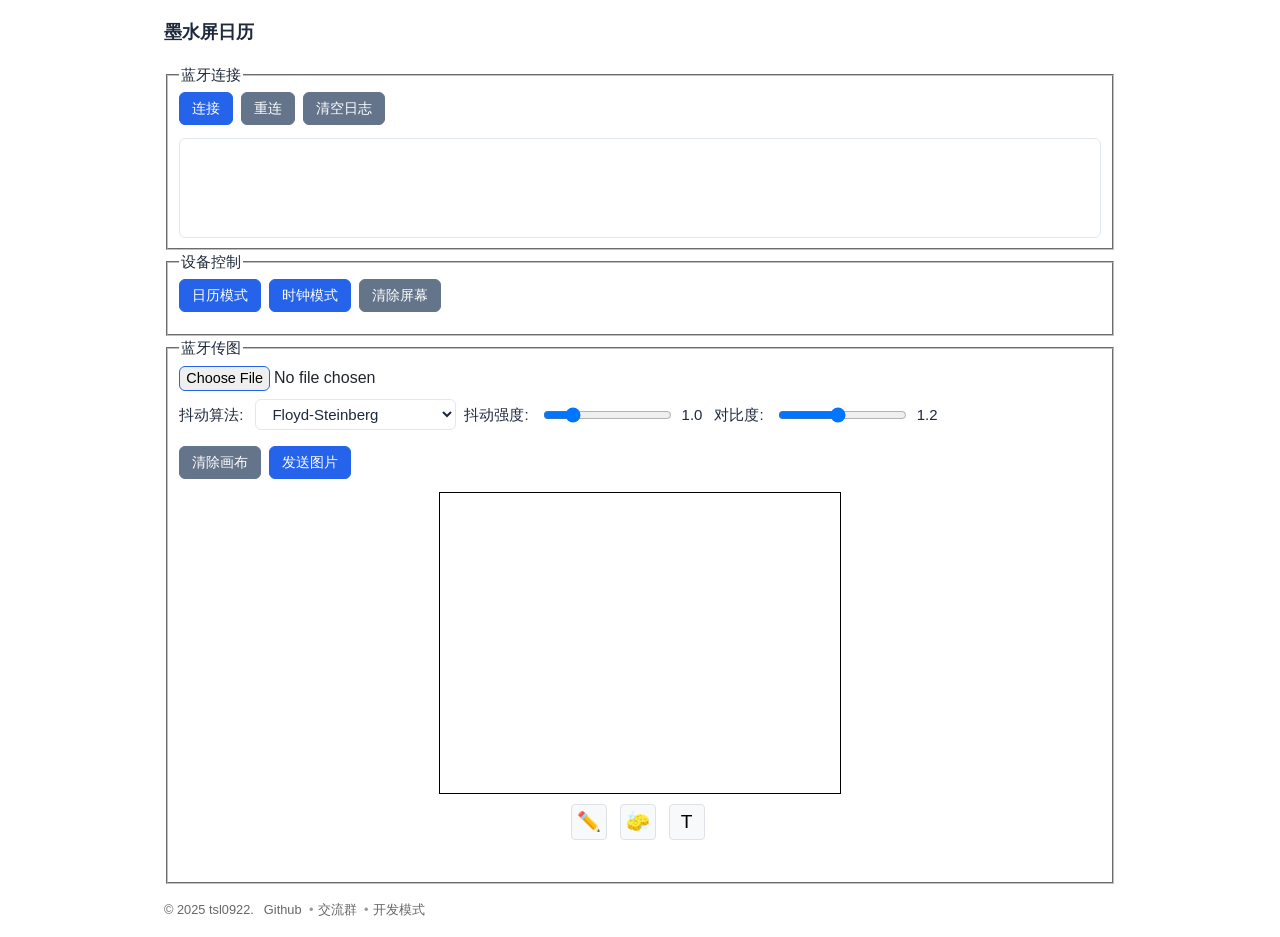
==== html/index.html @ 8fc2e8f8 "传图增加ack, 优化传输速度 Signed-off-by: Dongyuchen6 <1227562610@qq.com>" ====
<!doctype html>
<html lang="en">

<head>
	<meta charset="utf-8">
	<meta name="viewport" content="width=device-width, initial-scale=1">
	<title>墨水屏日历</title>
	<link rel="shortcut icon" type="image/png" href="favicon.png">
	<link rel="stylesheet" href="css/main.css?v=20251109">
</head>

<body>
	<div class="main">
		<h3>墨水屏日历</h3>
		<fieldset>
			<legend>蓝牙连接</legend>
			<div class="flex-container">
				<div class="flex-group">
					<button id="connectbutton" type="button" class="primary" onclick="preConnect()">连接</button>
					<button id="reconnectbutton" type="button" class="secondary" onclick="reConnect()">重连</button>
					<button type="button" class="secondary" onclick="clearLog()">清空日志</button>
				</div>
				<div class="flex-group right debug">
					<label for="epddriver">驱动</label>
					<select id="epddriver" onchange="updateDitcherOptions()">
						<option value="01" data-color="blackWhiteColor" data-size="4.2_400_300">4.2寸 (黑白, UC8176)</option>
						<option value="03" data-color="threeColor" data-size="4.2_400_300">4.2寸 (三色, UC8176)</option>
						<option value="04" data-color="blackWhiteColor" data-size="4.2_400_300">4.2寸 (黑白, SSD1619)</option>
						<option value="02" data-color="threeColor" data-size="4.2_400_300">4.2寸 (三色, SSD1619)</option>
						<option value="05" data-color="fourColor" data-size="4.2_400_300">4.2寸 (四色, JD79668)</option>
						<option value="0d" data-color="fourColor" data-size="5.83_648_480">5.83寸 (四色, JD79665)</option>
						<option value="06" data-color="blackWhiteColor" data-size="7.5_800_480">7.5寸 (黑白, UC8179)</option>
						<option value="07" data-color="threeColor" data-size="7.5_800_480">7.5寸 (三色, UC8179)</option>
						<option value="0c" data-color="fourColor" data-size="7.5_800_480">7.5寸 (四色, JD79665)</option>
						<option value="08" data-color="blackWhiteColor" data-size="7.5_640_384">7.5寸低分 (黑白, UC8159)</option>
						<option value="09" data-color="threeColor" data-size="7.5_640_384">7.5寸低分 (三色, UC8159)</option>
						<option value="0a" data-color="blackWhiteColor" data-size="7.5_880_528">7.5寸HD (黑白, SSD1677)</option>
						<option value="0b" data-color="threeColor" data-size="7.5_880_528">7.5寸HD (三色, SSD1677)</option>
					</select>
				</div>
				<div class="flex-group debug">
					<label for="epdpins">引脚</label>
					<input id="epdpins" type="text" value="">
					<button id="setDriverbutton" type="button" class="primary" onclick="setDriver()">确定</button>
				</div>
			</div>
			<div class="log-container" id="log"></div>
		</fieldset>
		<fieldset>
			<legend>设备控制</legend>
			<div class="flex-container">
				<div class="flex-group">
					<button id="calendarmodebutton" type="button" class="primary" onclick="syncTime(1)">日历模式</button>
					<button id="clockmodebutton" type="button" class="primary" onclick="syncTime(2)">时钟模式</button>
					<button id="clearscreenbutton" type="button" class="secondary" onclick="clearScreen()">清除屏幕</button>
				</div>
				<div class="flex-group right debug">
					<input type="text" id="cmdTXT" value="">
					<button id="sendcmdbutton" type="button" class="primary" onclick="sendcmd()">发送命令</button>
				</div>
			</div>
		</fieldset>
		<fieldset>
			<legend>蓝牙传图</legend>
			<div class="flex-container">
				<input type="file" id="imageFile" accept=".png,.jpg,.bmp,.webp,.jpeg" onchange="updateImage()">
			</div>
			<div class="flex-container options">
				<div class="flex-group debug">
					<label for="canvasSize">画布尺寸:</label>
					<select id="canvasSize" onchange="updateCanvasSize()">
						<option value="1.54_152_152">1.54 (152x152)</option>
						<option value="1.54_200_200">1.54 (200x200)</option>
						<option value="2.13_212_104">2.13 (212x104)</option>
						<option value="2.13_250_122">2.13 (250x122)</option>
						<option value="2.66_296_152">2.66 (296x152)</option>
						<option value="2.9_296_128">2.9 (296x128)</option>
						<option value="2.9_384_168">2.9 (384x168)</option>
						<option value="3.5_384_184">3.5 (384x184)</option>
						<option value="3.7_416_240">3.7 (416x240)</option>
						<option value="3.97_800_480">3.97 (800x480)</option>
						<option value="4.2_400_300" selected>4.2 (400x300)</option>
						<option value="5.79_792_272">5.79 (792x272)</option>
						<option value="5.83_600_448">5.83 (600x448)</option>
						<option value="5.83_648_480">5.83 (648x480)</option>
						<option value="7.5_640_384">7.5 (640x384)</option>
						<option value="7.5_800_480">7.5 (800x480)</option>
						<option value="7.5_880_528">7.5 (880x528)</option>
						<option value="10.2_960_640">10.2 (960x640)</option>
						<option value="10.85_1360_480">10.85 (1360x480)</option>
						<option value="11.6_960_640">11.6 (960x640)</option>
						<option value="4E_600_400">4E (600x400)</option>
						<option value="7.3E6">7.3E6 (480x800)</option>
					</select>
				</div>
				<div class="flex-group debug">
					<label for="ditherMode">颜色模式:</label>
					<select id="ditherMode" onchange="applyDither()">
						<option value="blackWhiteColor">双色(黑白)</option>
						<option value="threeColor">三色(黑白红)</option>
						<option value="fourColor">四色(黑白红黄)</option>
						<option value="sixColor">六色(黑白红黄蓝绿)</option>
					</select>
				</div>
				<div class="flex-group">
					<label for="ditherAlg">抖动算法:</label>
					<select id="ditherAlg" onchange="applyDither()">
						<option value="floydSteinberg">Floyd-Steinberg</option>
						<option value="atkinson">Atkinson</option>
						<option value="bayer">Bayer</option>
						<option value="stucki">Stucki</option>
						<option value="jarvis">Jarvis-Judice-Ninke</option>
						<option value="none">无抖动</option>
					</select>
				</div>
				<div class="flex-group">
					<label for="ditherStrength">抖动强度:</label>
					<input type="range" min="0" max="5" step="0.1" value="1.0" id="ditherStrength">
					<label id="ditherStrengthValue">1.0</label>
				</div>
				<div class="flex-group">
					<label for="ditherContrast">对比度:</label>
					<input type="range" min="0.5" max="2" step="0.1" value="1.2" id="ditherContrast">
					<label id="ditherContrastValue">1.2</label>
				</div>
			</div>
			<div class="flex-container options">
				<div class="flex-group debug">
					<label for="mtusize">MTU:</label>
					<input type="number" id="mtusize" value="20" min="0" max="255">
					<label for="interleavedcount">确认间隔:</label>
					<input type="number" id="interleavedcount" value="50" min="0" max="500">
				</div>
			</div>
			<div class="status-bar"><b>状态：</b><span id="status"></span></div>
			<div class="flex-container">
				<div class="flex-group">
					<button type="button" class="secondary debug" onclick="rotateCanvas()">旋转画布</button>
					<button type="button" class="secondary" onclick="clearCanvas()">清除画布</button>
					<button type="button" class="secondary debug" onclick="downloadDataArray()">下载数组</button>
					<button id="sendimgbutton" type="button" class="primary" onclick="sendimg()">发送图片</button>
				</div>
			</div>
			<div class="canvas-container">
				<div class="canvas-title"></div>
				<canvas id="canvas" width="400" height="300"></canvas>
				<div class="flex-container canvas-tools">
					<div class="flex-group tool-buttons">
						<button id="brush-mode" title="画笔" class="tool-button">✏️</button>
						<button id="eraser-mode" title="橡皮擦" class="tool-button">🧽</button>
						<button id="text-mode" title="添加文字" class="tool-button">T</button>
						<button id="undo-btn" title="撤销 (Ctrl+Z)" class="tool-button hide">↶</button>
						<button id="redo-btn" title="重做 (Ctrl+Y)" class="tool-button hide">↷</button>
					</div>
				</div>
				<div class="flex-container canvas-tools">
					<div class="flex-group brush-tools">
						<label for="brush-color">颜色:</label>
						<select id="brush-color">
							<option value="#000000">黑色</option>
							<option value="#FF0000">红色</option>
							<option value="#FFFF00">黄色</option>
							<option value="#00FF00">绿色</option>
							<option value="#0000FF">蓝色</option>
							<option value="#FFFFFF">白色</option>
						</select>
						<label for="brush-size">粗细:</label>
						<input type="number" id="brush-size" value="2" min="1" max="100">
					</div>
				</div>
				<div class="flex-container canvas-tools">
					<div class="flex-group text-tools">
						<label for="font-family">字体:</label>
						<select id="font-family">
							<option value="Arial">Arial</option>
							<option value="sans-serif">Sans-serif</option>
							<option value="monospace">Monospace</option>
							<option value="SimSun">宋体</option>
							<option value="SimHei">黑体</option>
							<option value="Microsoft Yahei">微软雅黑</option>
							<option value="Microsoft JhengHei">微软正黑体</option>
							<option value="KaiTi">楷体</option>
							<option value="NSimSun">新宋体</option>
							<option value="FangSong">仿宋</option>
							<option value="YouYuan">幼圆</option>
							<option value="LiSu">隶书</option>
							<option value="STHeiti">华文黑体</option>
							<option value="STXihei">华文细黑</option>
							<option value="STKaiti">华文楷体</option>
							<option value="STSong">华文宋体</option>
							<option value="STFangsong">华文仿宋</option>
							<option value="STZhongsong">华文中宋</option>
							<option value="STHupo">华文琥珀</option>
							<option value="STXinwei">华文新魏</option>
							<option value="STLiti">华文隶书</option>
							<option value="STXingkai">华文行楷</option>
							<option value="FZShuTi">方正舒体</option>
							<option value="FZYaoti">方正姚体</option>
							<option value="PingFang SC">苹方</option>
							<option value="Source Han Sans CN">思源黑体</option>
							<option value="Source Han Serif SC">思源宋体</option>
							<option value="WenQuanYi Micro Hei">文泉驿微米黑</option>
							</optgroup>
						</select>
						<label for="font-size">大小:</label>
						<input type="number" id="font-size" value="16" min="1" max="100">
					</div>
					<div class="flex-group text-tools">
						<input type="text" id="text-input" placeholder="输入文字" style="width:150px">
						<button id="text-bold" title="粗体">B</button>
						<button id="text-italic" title="斜体">I</button>
						<button id="add-text-btn" class="primary">添加文字</button>
					</div>
					<div class="flex-group crop-tools">
						<button id="crop-zoom-in" title="放大" class="secondary">+</button>
						<button id="crop-zoom-out" title="缩小" class="secondary">-</button>
						<button id="crop-move-left" title="左移">⇦</button>
						<button id="crop-move-up" title="上移">⇧</button>
						<button id="crop-move-down" title="下移">⇩</button>
						<button id="crop-move-right" title="右移">⇨</button>
						<button class="primary" onclick="applyDither()">完成</button>
					</div>
				</div>
			</div>
		</fieldset>
		<div class="footer">
			<span class="copy">&copy; 2025 tsl0922.</span>
			<span class="links">
				<a href="https://github.com/tsl0922/EPD-nRF5">Github</a>
				<a href="https://qm.qq.com/q/SckzhfDxuu" onclick="return confirm('本群是此开源固件作者的技术交流群\n如果你购买了成品，请找卖家提供售后！')">交流群</a>
				<a href="?debug=true" id="debug-toggle">开发模式</a>
			</span>
		</div>
	</div>
	<script type="text/javascript" src="js/dithering.js?v=20251109"></script>
	<script type="text/javascript" src="js/paint.js?v=20251109"></script>
	<script type="text/javascript" src="js/crop.js?v=20251109"></script>
	<script type="text/javascript" src="js/ble_transfer.js?v=20260201"></script>
	<script type="text/javascript" src="js/main.js?v=20260201"></script>
</body>

</html>
---- html/css/main.css ----
:root {
    --primary-color: #2563eb;
    --primary-hover: #1d4ed8;
    --secondary-color: #64748b;
    --secondary-hover: #475569;
    --text-color: #1e293b;
    --bg-color: #ffffff;
    --border-color: #e2e8f0;
    --section-bg: #f8fafc;
    --shadow: 0 1px 3px 0 rgba(0, 0, 0, 0.1), 0 1px 2px 0 rgba(0, 0, 0, 0.06);

    --dark-bg: #0f172a;
    --dark-text: #f1f5f9;
    --dark-section-bg: #1e293b;
    --dark-border: #334155;
    --dark-code-bg: #334155;
    --dark-log-bg: #1e293b;
    --dark-input-bg: #334155;
    --dark-input-text: #f1f5f9;
}

* {
    box-sizing: border-box;
}

body {
    margin: 0;
    padding: 0;
    font-family: -apple-system, BlinkMacSystemFont, "Segoe UI", Roboto, "Helvetica Neue", Arial, sans-serif;
    background-color: var(--bg-color);
    color: var(--text-color);
    line-height: 1.6;
}

button {
    padding: 0.375rem 0.75rem;
    border: 1px solid var(--primary-color);
    border-radius: 0.375rem;
    margin-bottom: 5px;
    white-space: nowrap;
    cursor: pointer;
    font-size: 0.9rem;
}

button:disabled {
    opacity: 0.65;
}

button.primary {
    color: #fff;
    background-color: var(--primary-color);
}

button.primary:hover {
    color: #fff;
    border-color: var(--primary-hover);
    background-color: var(--primary-hover);
}

button.secondary {
    color: #fff;
    background-color: var(--secondary-color);
    border-color: var(--secondary-color);
}

button.secondary:hover {
    color: #fff;
    border-color: var(--secondary-hover);
    background-color: var(--secondary-hover);
}

h1 {
    font-size: 2rem;
    font-weight: 600;
    text-align: center;
    margin: 2rem 0;
    color: var(--text-color);
}

h2 {
    font-size: 1.25rem;
    font-weight: 600;
    margin: 0 0 1rem 0;
    color: var(--text-color);
}

.section {
    background-color: var(--section-bg);
    padding: 1.5rem;
    margin-bottom: 1.5rem;
    border-radius: 8px;
    box-shadow: var(--shadow);
    border: 1px solid var(--border-color);
}

code {
    padding: .2em .4em;
    margin: 0;
    font-size: 85%;
    background: #ccc;
    border-radius: 3px;
}

input[type=text],
input[type=number],
select {
    font-size: 0.9375rem;
    font-weight: 400;
    line-height: 1.5;
    color: var(--text-color);
    border: 1px solid var(--border-color);
    border-radius: 6px;
    padding: 0.5rem 0.75rem;
    max-width: 100%;
    background-color: var(--bg-color);
    transition: border-color 0.2s, box-shadow 0.2s;
}

input[type=file] {
    font-size: 1rem;
    font-weight: 400;
    line-height: 1.5;
    color: #212529;
    max-width: 100%;
}

input::file-selector-button {
    font-size: 0.9rem;
    font-weight: 400;
    line-height: 1.5;
    border: 1px solid var(--primary-color);
    border-radius: 0.375rem;
    cursor: pointer;
}

select {
    padding: .3rem 2.25rem .3rem .75rem;
}

input:focus,
select:focus {
    border-color: var(--primary-color);
    box-shadow: 0 0 0 3px rgba(37, 99, 235, 0.1);
    outline: 0;
}

input[type=text]:disabled,
input[type=number]:disabled,
select:disabled {
    opacity: 0.65;
    cursor: not-allowed;
    background-color: #e9ecef;
    color: #6c757d;
}

label {
    margin-right: 4px;
    white-space: nowrap;
}

.main {
    width: 100%;
    max-width: 1000px;
    margin: 0 auto;
    padding: 0 1.5rem;
    background: var(--bg-color);
    font-size: 0.9375rem;
    font-weight: 400;
    line-height: 1.6;
}

.footer {
    display: flex;
    gap: 10px;
    font-size: 0.8rem;
    color: #666;
    flex-wrap: wrap;
    margin: 1rem 0;
}

.footer .links {
    display: flex;
    align-items: center;
}

.footer .links a {
    color: #666;
    text-decoration: none;
    position: relative;
    padding: 0 8px;
}

.footer .links a:first-child {
    padding-left: 0;
}

.footer .links a:not(:last-child)::after {
    content: "•";
    position: absolute;
    right: -4px;
    color: #999;
}

.footer a:hover {
    color: #0d6efd;
    text-decoration: underline;
}

.flex-container {
    display: flex;
    flex-wrap: wrap;
    gap: 8px;
    margin-bottom: 8px;
}

.flex-group {
    display: flex;
    flex-wrap: wrap;
    gap: 8px;
    align-items: center;
}

.flex-group.right {
    margin-left: auto;
}

.debug {
    display: none !important;
}

.log-container {
    width: 100%;
    min-height: 100px;
    max-height: 300px;
    margin: 0;
    padding: 0.75rem;
    background: var(--bg-color);
    border: 1px solid var(--border-color);
    border-radius: 6px;
    overflow-y: auto;
    overflow-x: hidden;
    font-family: ui-monospace, SFMono-Regular, SF Mono, Menlo, Consolas, Liberation Mono, monospace;
    font-size: 0.875rem;
    word-break: break-word;
}

.log-container .log-line {
    padding: 2px 0;
}

.log-container .time,
.log-container .action {
    display: inline-block;
    white-space: nowrap;
}

.log-container .time {
    color: #333;
    margin-right: 0.5em;
}

.log-container .action {
    color: #666;
    margin-right: 0.5em;
}

.canvas-container canvas {
    border: black solid 1px;
    max-width: 100%;
    height: auto;
    display: block;
    margin: 0 auto;
}

.canvas-container.crop-mode canvas {
    border: 2px dashed var(--primary-color);
    cursor: grab;
}

.status-bar {
    display: none;
    font-size: 85%;
    color: #666;
    margin-bottom: 10px;
    padding-bottom: 10px;
    border-bottom: 1px dotted #AAA;
}

canvas.text-placement-mode {
    border: 2px dashed var(--primary-color) !important;
    cursor: text !important;
}

.canvas-title {
    display: none;
    text-align: center;
    margin-bottom: 5px;
    color: var(--primary-color);
}

.canvas-tools {
    margin-top: 10px;
    justify-content: center;
}

.brush-tools,
.text-tools,
.todo-tools,
.schedule-tools,
.crop-tools {
    display: none;
}

.canvas-container.brush-mode .brush-tools,
.canvas-container.text-mode .brush-tools,
.canvas-container.eraser-mode .brush-tools,
.canvas-container.text-mode .text-tools,
.canvas-container.todo-mode .todo-tools,
.canvas-container.schedule-mode .schedule-tools,
.canvas-container.crop-mode .crop-tools {
    display: flex;
}

.canvas-container.crop-mode .tool-buttons,
.canvas-container.crop-mode .brush-tools,
.canvas-container.crop-mode .text-tools,
.canvas-container.crop-mode .todo-tools,
.canvas-container.crop-mode .schedule-tools {
    display: none;
}

.tool-button {
    width: 36px;
    height: 36px;
    font-size: 1.2rem;
    display: inline-flex;
    align-items: center;
    justify-content: center;
    margin-right: 5px;
    background-color: #f8f9fa;
    border: 1px solid #dee2e6;
    border-radius: 4px;
    padding: 0;
    cursor: pointer;
    transition: all 0.2s ease;
}

.tool-button:hover {
    background-color: #e9ecef;
    border-color: #ced4da;
}

.tool-button.active {
    background-color: var(--primary-color);
    color: white;
    border-color: var(--primary-color);
}

.tool-button.hide {
    display: none;
}

@media (max-width: 768px) {
    .flex-container {
        flex-direction: column;
    }

    .flex-container.options .flex-group label {
        min-width: 80px;
    }

    .flex-group.right {
        margin-left: 0;
    }

    .canvas-tools.flex-container {
        flex-direction: row;
        flex-wrap: wrap;
        justify-content: center;
    }

    .canvas-tools .flex-group {
        justify-content: center;
        width: 100%;
    }

    .log-container {
        height: 150px;
        margin-top: 10px;
    }

    fieldset {
        padding: 8px;
    }

    button {
        width: auto;
    }

    input[type=text],
    input[type=number],
    select {
        max-width: 100%;
        margin-bottom: 5px;
    }
}

body.dark-mode .debug {
    display: flex !important;
}

body.dark-mode,
body.dark-mode .main {
    background-color: var(--dark-bg);
    color: var(--dark-text);
}

body.dark-mode .section {
    background-color: var(--dark-section-bg);
    border-color: var(--dark-border);
}

body.dark-mode h1,
body.dark-mode h2 {
    color: var(--dark-text);
}

body.dark-mode code {
    background: var(--dark-code-bg);
    color: #ff9800;
}

body.dark-mode input[type=text],
body.dark-mode input[type=number],
body.dark-mode select {
    background-color: var(--dark-input-bg);
    color: var(--dark-input-text);
    border-color: var(--dark-border);
}

body.dark-mode input[type=text]:disabled,
body.dark-mode input[type=number]:disabled,
body.dark-mode select:disabled {
    background-color: #1a1a1a;
    color: #666;
    border-color: #2a2a2a;
}

body.dark-mode input[type=file] {
    color: var(--dark-input-text);
    background-color: transparent;
    border-color: var(--dark-border);
}

body.dark-mode input[type=file]::file-selector-button {
    background-color: var(--dark-fieldset-bg);
    color: var(--dark-input-text);
    border-color: var(--dark-border);
}

body.dark-mode input[type=file]::file-selector-button:hover {
    background-color: #333;
    border-color: #444;
}

body.dark-mode .log-container {
    background: var(--dark-log-bg);
    border: 1px solid var(--dark-border);
}

body.dark-mode .log-container .time {
    color: #8bc34a;
}

body.dark-mode .log-container .action {
    color: #03a9f4;
}


body.dark-mode .footer .links a:not(:last-child)::after {
    color: #666;
}

body.dark-mode .footer {
    color: #999;
}

body.dark-mode .footer a {
    color: #999;
}

body.dark-mode .footer a:hover {
    color: #64b5f6;
}

body.dark-mode .tool-button {
    background-color: var(--dark-input-bg);
    border-color: var(--dark-border);
    color: var(--dark-text);
}

body.dark-mode .tool-button:hover {
    background-color: #3a3a3a;
    border-color: #444;
}

body.dark-mode .tool-button.active {
    background-color: var(--primary-color);
    color: white;
    border-color: var(--primary-hover);
}
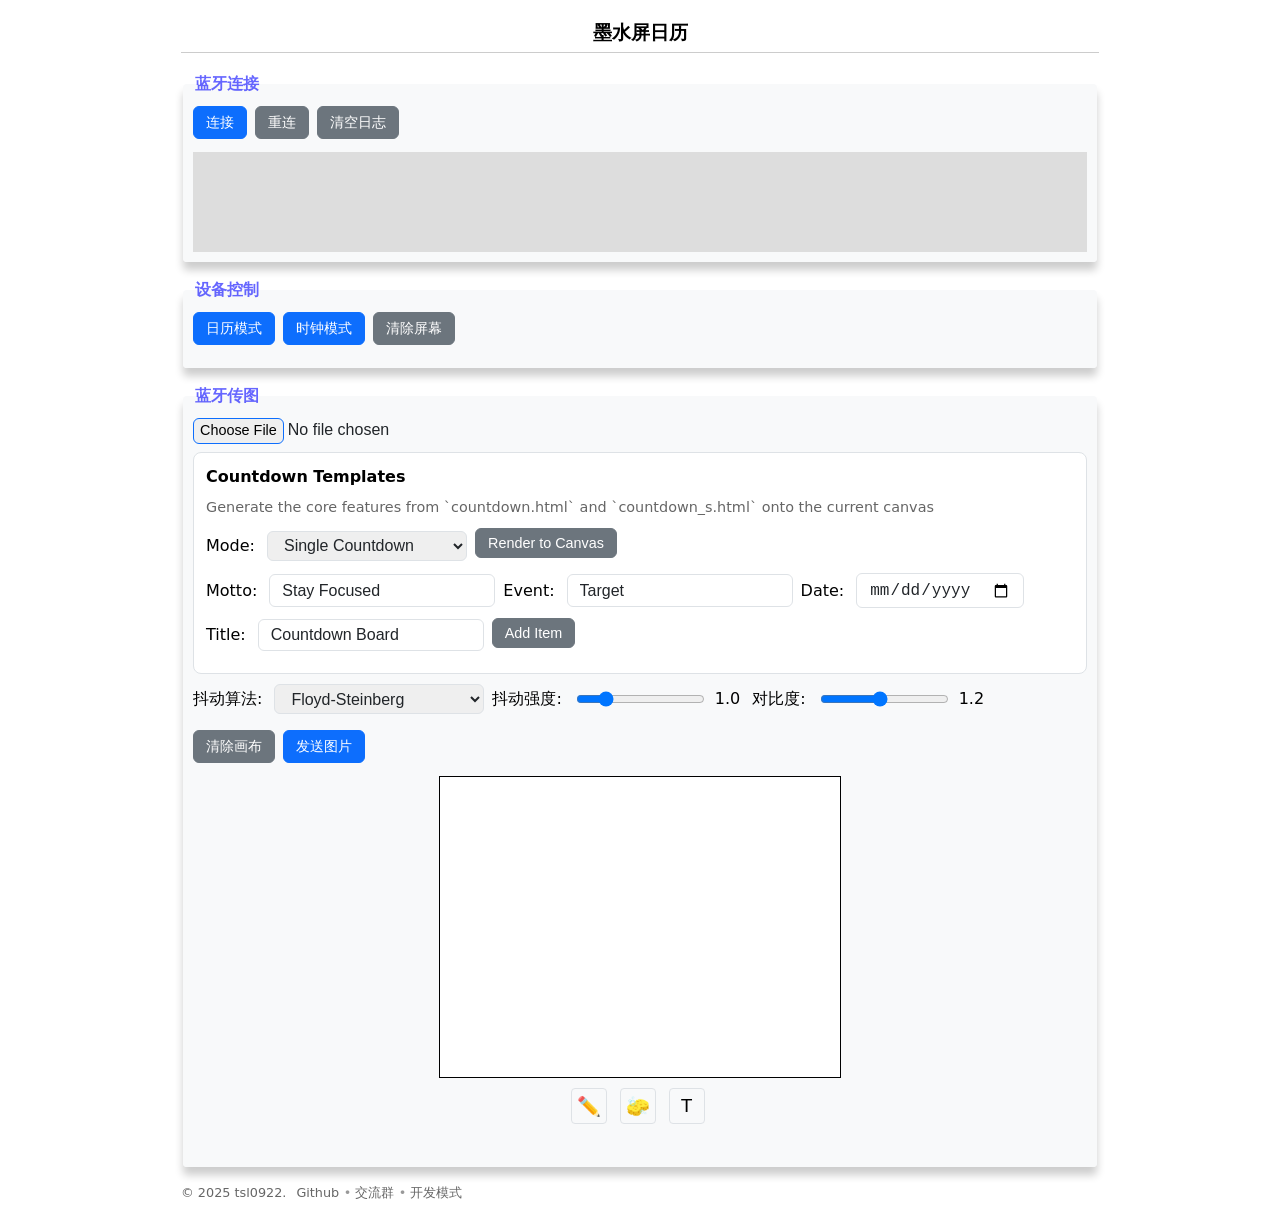
==== commit bacb3aea: "测试1" ====
--- a/html/index.html
+++ b/html/index.html
@@ -65,20 +65,68 @@
 			<div class="flex-container">
 				<input type="file" id="imageFile" accept=".png,.jpg,.bmp,.webp,.jpeg" onchange="updateImage()">
 			</div>
+			<div class="template-panel">
+				<div class="template-header">
+					<strong>Countdown Templates</strong>
+					<span>Generate the core features from `countdown.html` and `countdown_s.html` onto the current canvas</span>
+				</div>
+				<div class="flex-container">
+					<div class="flex-group">
+						<label for="countdown-template-mode">Mode:</label>
+						<select id="countdown-template-mode">
+							<option value="single">Single Countdown</option>
+							<option value="grid">Grid Countdown</option>
+						</select>
+						<button type="button" class="secondary" id="apply-countdown-template">Render to Canvas</button>
+					</div>
+				</div>
+				<div class="template-mode-panel" id="countdown-single-panel">
+					<div class="flex-container">
+						<div class="flex-group">
+							<label for="countdown-single-motto">Motto:</label>
+							<input type="text" id="countdown-single-motto" value="Stay Focused">
+						</div>
+						<div class="flex-group">
+							<label for="countdown-single-label">Event:</label>
+							<input type="text" id="countdown-single-label" value="Target">
+						</div>
+						<div class="flex-group">
+							<label for="countdown-single-date">Date:</label>
+							<input type="date" id="countdown-single-date">
+						</div>
+					</div>
+				</div>
+				<div class="template-mode-panel" id="countdown-grid-panel">
+					<div class="flex-container">
+						<div class="flex-group">
+							<label for="countdown-grid-title">Title:</label>
+							<input type="text" id="countdown-grid-title" value="Countdown Board">
+						</div>
+						<div class="flex-group">
+							<button type="button" class="secondary" id="countdown-grid-add">Add Item</button>
+						</div>
+					</div>
+					<div class="template-list" id="countdown-grid-items"></div>
+				</div>
+			</div>
 			<div class="flex-container options">
 				<div class="flex-group debug">
 					<label for="canvasSize">画布尺寸:</label>
 					<select id="canvasSize" onchange="updateCanvasSize()">
 						<option value="1.54_152_152">1.54 (152x152)</option>
 						<option value="1.54_200_200">1.54 (200x200)</option>
-						<option value="2.13_212_104">2.13 (212x104)</option>
-						<option value="2.13_250_122">2.13 (250x122)</option>
-						<option value="2.66_296_152">2.66 (296x152)</option>
-						<option value="2.9_296_128">2.9 (296x128)</option>
-						<option value="2.9_384_168">2.9 (384x168)</option>
-						<option value="3.5_384_184">3.5 (384x184)</option>
-						<option value="3.7_416_240">3.7 (416x240)</option>
+						<option value="2.13_104_212">2.13 (104x212)</option>
+						<option value="2.13_122_250">2.13 (122x250)</option>
+						<option value="2.66_152_296">2.66 (152x296)</option>
+						<option value="2.66_184_360">2.66 (184x360)</option>
+						<option value="2.9_128_296">2.9 (128x296)</option>
+						<option value="2.9_168_384">2.9 (168x384)</option>
+						<option value="3.5_184_384">3.5 (184x384)</option>
+						<option value="3.5_360_600">3.5 (360x600)</option>
+						<option value="3.7_240_416">3.7 (240x416)</option>
+						<option value="3.7_280_480">3.7 (280x480)</option>
 						<option value="3.97_800_480">3.97 (800x480)</option>
+						<option value="3.98_768_552">3.98 (768x552)</option>
 						<option value="4.2_400_300" selected>4.2 (400x300)</option>
 						<option value="5.79_792_272">5.79 (792x272)</option>
 						<option value="5.83_600_448">5.83 (600x448)</option>
@@ -89,8 +137,8 @@
 						<option value="10.2_960_640">10.2 (960x640)</option>
 						<option value="10.85_1360_480">10.85 (1360x480)</option>
 						<option value="11.6_960_640">11.6 (960x640)</option>
-						<option value="4E_600_400">4E (600x400)</option>
-						<option value="7.3E6">7.3E6 (480x800)</option>
+						<option value="4.0E6_600_400">4.0E6 (600x400)</option>
+						<option value="7.3E6_800_480">7.3E6 (800x480)</option>
 					</select>
 				</div>
 				<div class="flex-group debug">
@@ -235,8 +283,16 @@
 	<script type="text/javascript" src="js/dithering.js?v=20251109"></script>
 	<script type="text/javascript" src="js/paint.js?v=20251109"></script>
 	<script type="text/javascript" src="js/crop.js?v=20251109"></script>
-	<script type="text/javascript" src="js/ble_transfer.js?v=20260201"></script>
-	<script type="text/javascript" src="js/main.js?v=20260201"></script>
+	<script type="text/javascript" src="js/main.js?v=20251109"></script>
+	<script>
+		var _hmt = _hmt || [];
+		(function () {
+			var hm = document.createElement("script");
+			hm.src = "https://hm.baidu.com/hm.js?c5949ebea1f35f725f7b05fcce462b61";
+			var s = document.getElementsByTagName("script")[0];
+			s.parentNode.insertBefore(hm, s);
+		})();
+	</script>
 </body>
 
-</html>+</html>
--- a/html/css/main.css
+++ b/html/css/main.css
@@ -1,35 +1,23 @@
 :root {
-    --primary-color: #2563eb;
-    --primary-hover: #1d4ed8;
-    --secondary-color: #64748b;
-    --secondary-hover: #475569;
-    --text-color: #1e293b;
-    --bg-color: #ffffff;
-    --border-color: #e2e8f0;
-    --section-bg: #f8fafc;
-    --shadow: 0 1px 3px 0 rgba(0, 0, 0, 0.1), 0 1px 2px 0 rgba(0, 0, 0, 0.06);
-
-    --dark-bg: #0f172a;
-    --dark-text: #f1f5f9;
-    --dark-section-bg: #1e293b;
-    --dark-border: #334155;
-    --dark-code-bg: #334155;
-    --dark-log-bg: #1e293b;
-    --dark-input-bg: #334155;
-    --dark-input-text: #f1f5f9;
-}
-
-* {
-    box-sizing: border-box;
+    --primary-color: #0d6efd;
+    --primary-hover: #0b5ed7;
+    --secondary-color: #6c757d;
+    --secondary-hover: #5c636a;
+
+    --dark-bg: #121212;
+    --dark-text: #e0e0e0;
+    --dark-fieldset-bg: #1e1e1e;
+    --dark-border: #333;
+    --dark-code-bg: #2d2d2d;
+    --dark-log-bg: #2a2a2a;
+    --dark-input-bg: #2d2d2d;
+    --dark-input-text: #e0e0e0;
 }
 
 body {
     margin: 0;
     padding: 0;
-    font-family: -apple-system, BlinkMacSystemFont, "Segoe UI", Roboto, "Helvetica Neue", Arial, sans-serif;
-    background-color: var(--bg-color);
-    color: var(--text-color);
-    line-height: 1.6;
+    font-family: system-ui, -apple-system, sans-serif;
 }
 
 button {
@@ -69,28 +57,24 @@
     background-color: var(--secondary-hover);
 }
 
-h1 {
-    font-size: 2rem;
-    font-weight: 600;
+h3 {
+    padding-bottom: .3em;
+    border-bottom: 1px solid #ccc;
     text-align: center;
-    margin: 2rem 0;
-    color: var(--text-color);
-}
-
-h2 {
-    font-size: 1.25rem;
-    font-weight: 600;
-    margin: 0 0 1rem 0;
-    color: var(--text-color);
-}
-
-.section {
-    background-color: var(--section-bg);
-    padding: 1.5rem;
-    margin-bottom: 1.5rem;
-    border-radius: 8px;
-    box-shadow: var(--shadow);
-    border: 1px solid var(--border-color);
+}
+
+fieldset {
+    border: none;
+    box-shadow: 0 .5rem 0.5rem rgba(0, 0, 0, 0.2);
+    background-color: #f8f9fa;
+    padding: 10px;
+    margin-bottom: 16px;
+    border-radius: 4px;
+}
+
+fieldset legend {
+    font-weight: bold;
+    color: rgba(0, 0, 255, 0.6);
 }
 
 code {
@@ -102,18 +86,18 @@
 }
 
 input[type=text],
+input[type=date],
 input[type=number],
 select {
-    font-size: 0.9375rem;
+    font-size: 1rem;
     font-weight: 400;
     line-height: 1.5;
-    color: var(--text-color);
-    border: 1px solid var(--border-color);
-    border-radius: 6px;
-    padding: 0.5rem 0.75rem;
+    color: #212529;
+    border: 1px solid #dee2e6;
+    border-radius: 0.375rem;
+    padding: .2rem .75rem;
     max-width: 100%;
-    background-color: var(--bg-color);
-    transition: border-color 0.2s, box-shadow 0.2s;
+    box-sizing: border-box;
 }
 
 input[type=file] {
@@ -139,12 +123,13 @@
 
 input:focus,
 select:focus {
-    border-color: var(--primary-color);
-    box-shadow: 0 0 0 3px rgba(37, 99, 235, 0.1);
+    border: 1px solid #86b7fe;
+    box-shadow: 0 0 4px rgba(0, 120, 215, 0.8);
     outline: 0;
 }
 
 input[type=text]:disabled,
+input[type=date]:disabled,
 input[type=number]:disabled,
 select:disabled {
     opacity: 0.65;
@@ -160,13 +145,14 @@
 
 .main {
     width: 100%;
-    max-width: 1000px;
+    max-width: 950px;
     margin: 0 auto;
-    padding: 0 1.5rem;
-    background: var(--bg-color);
-    font-size: 0.9375rem;
+    padding: 0 1rem;
+    background: #fff;
+    font-size: 1rem;
     font-weight: 400;
-    line-height: 1.6;
+    line-height: 1.5;
+    box-sizing: border-box;
 }
 
 .footer {
@@ -233,14 +219,12 @@
     min-height: 100px;
     max-height: 300px;
     margin: 0;
-    padding: 0.75rem;
-    background: var(--bg-color);
-    border: 1px solid var(--border-color);
-    border-radius: 6px;
+    padding: 5px;
+    background: #ddd;
     overflow-y: auto;
     overflow-x: hidden;
     font-family: ui-monospace, SFMono-Regular, SF Mono, Menlo, Consolas, Liberation Mono, monospace;
-    font-size: 0.875rem;
+    box-sizing: border-box;
     word-break: break-word;
 }
 
@@ -262,6 +246,63 @@
 .log-container .action {
     color: #666;
     margin-right: 0.5em;
+}
+
+.template-panel {
+    border: 1px solid #dee2e6;
+    border-radius: 0.5rem;
+    background: #fff;
+    padding: 12px;
+    margin-bottom: 10px;
+}
+
+.template-header {
+    display: flex;
+    flex-wrap: wrap;
+    gap: 8px;
+    align-items: baseline;
+    margin-bottom: 10px;
+}
+
+.template-header span {
+    color: #666;
+    font-size: 0.9rem;
+}
+
+.template-mode-panel {
+    margin-top: 10px;
+}
+
+.template-list {
+    display: flex;
+    flex-direction: column;
+    gap: 8px;
+}
+
+.template-item {
+    display: flex;
+    flex-wrap: wrap;
+    gap: 8px;
+    align-items: center;
+    padding: 8px;
+    border: 1px solid #dee2e6;
+    border-radius: 0.375rem;
+    background: #f8f9fa;
+}
+
+.template-item input[type="text"] {
+    min-width: 120px;
+    flex: 1 1 160px;
+}
+
+.template-item input[type="date"] {
+    min-width: 150px;
+}
+
+.template-item label {
+    display: inline-flex;
+    align-items: center;
+    gap: 4px;
 }
 
 .canvas-container canvas {
@@ -305,8 +346,6 @@
 
 .brush-tools,
 .text-tools,
-.todo-tools,
-.schedule-tools,
 .crop-tools {
     display: none;
 }
@@ -315,17 +354,13 @@
 .canvas-container.text-mode .brush-tools,
 .canvas-container.eraser-mode .brush-tools,
 .canvas-container.text-mode .text-tools,
-.canvas-container.todo-mode .todo-tools,
-.canvas-container.schedule-mode .schedule-tools,
 .canvas-container.crop-mode .crop-tools {
     display: flex;
 }
 
 .canvas-container.crop-mode .tool-buttons,
 .canvas-container.crop-mode .brush-tools,
-.canvas-container.crop-mode .text-tools,
-.canvas-container.crop-mode .todo-tools,
-.canvas-container.crop-mode .schedule-tools {
+.canvas-container.crop-mode .text-tools {
     display: none;
 }
 
@@ -415,13 +450,13 @@
     color: var(--dark-text);
 }
 
-body.dark-mode .section {
-    background-color: var(--dark-section-bg);
-    border-color: var(--dark-border);
-}
-
-body.dark-mode h1,
-body.dark-mode h2 {
+body.dark-mode fieldset {
+    background-color: var(--dark-fieldset-bg);
+    box-shadow: 0 .5rem 0.5rem rgba(0, 0, 0, 0.5);
+}
+
+body.dark-mode h3 {
+    border-bottom: 1px solid var(--dark-border);
     color: var(--dark-text);
 }
 
@@ -431,6 +466,7 @@
 }
 
 body.dark-mode input[type=text],
+body.dark-mode input[type=date],
 body.dark-mode input[type=number],
 body.dark-mode select {
     background-color: var(--dark-input-bg);
@@ -439,6 +475,7 @@
 }
 
 body.dark-mode input[type=text]:disabled,
+body.dark-mode input[type=date]:disabled,
 body.dark-mode input[type=number]:disabled,
 body.dark-mode select:disabled {
     background-color: #1a1a1a;
@@ -476,6 +513,9 @@
     color: #03a9f4;
 }
 
+body.dark-mode fieldset legend {
+    color: #64b5f6;
+}
 
 body.dark-mode .footer .links a:not(:last-child)::after {
     color: #666;
@@ -508,4 +548,14 @@
     background-color: var(--primary-color);
     color: white;
     border-color: var(--primary-hover);
-}+}
+
+body.dark-mode .template-panel,
+body.dark-mode .template-item {
+    background-color: var(--dark-fieldset-bg);
+    border-color: var(--dark-border);
+}
+
+body.dark-mode .template-header span {
+    color: #aaa;
+}
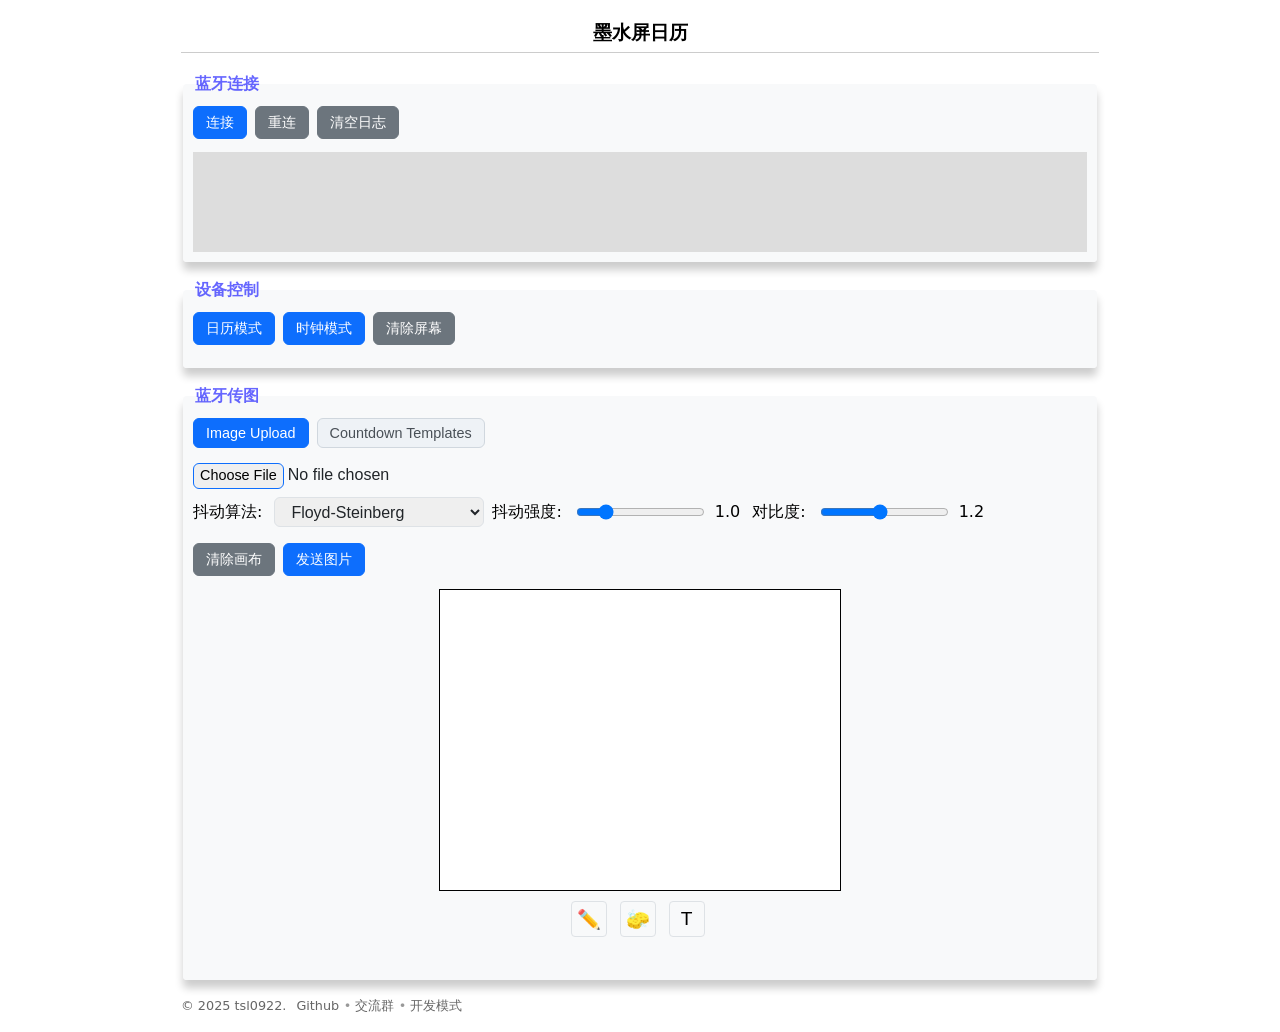
==== commit ba941876: "2" ====
--- a/html/index.html
+++ b/html/index.html
@@ -62,51 +62,64 @@
 		</fieldset>
 		<fieldset>
 			<legend>蓝牙传图</legend>
-			<div class="flex-container">
-				<input type="file" id="imageFile" accept=".png,.jpg,.bmp,.webp,.jpeg" onchange="updateImage()">
-			</div>
-			<div class="template-panel">
-				<div class="template-header">
-					<strong>Countdown Templates</strong>
-					<span>Generate the core features from `countdown.html` and `countdown_s.html` onto the current canvas</span>
-				</div>
+			<div class="panel-tabs" id="image-source-tabs">
+				<button type="button" class="panel-tab active" data-tab-target="image-upload-panel">Image Upload</button>
+				<button type="button" class="panel-tab" data-tab-target="countdown-template-panel">Countdown Templates</button>
+			</div>
+			<div class="panel-tab-content active" id="image-upload-panel">
 				<div class="flex-container">
-					<div class="flex-group">
-						<label for="countdown-template-mode">Mode:</label>
-						<select id="countdown-template-mode">
-							<option value="single">Single Countdown</option>
-							<option value="grid">Grid Countdown</option>
-						</select>
-						<button type="button" class="secondary" id="apply-countdown-template">Render to Canvas</button>
-					</div>
-				</div>
-				<div class="template-mode-panel" id="countdown-single-panel">
+					<input type="file" id="imageFile" accept=".png,.jpg,.bmp,.webp,.jpeg" onchange="updateImage()">
+				</div>
+			</div>
+			<div class="panel-tab-content" id="countdown-template-panel">
+				<div class="template-panel">
+					<div class="template-header">
+						<strong>Countdown Templates</strong>
+						<span>Generate the core features from `countdown.html` and `countdown_s.html` onto the current canvas</span>
+					</div>
 					<div class="flex-container">
 						<div class="flex-group">
-							<label for="countdown-single-motto">Motto:</label>
-							<input type="text" id="countdown-single-motto" value="Stay Focused">
+							<label for="countdown-template-mode">Mode:</label>
+							<select id="countdown-template-mode">
+								<option value="single">Single Countdown</option>
+								<option value="grid">Grid Countdown</option>
+							</select>
+							<button type="button" class="secondary" id="apply-countdown-template">Render to Canvas</button>
 						</div>
-						<div class="flex-group">
-							<label for="countdown-single-label">Event:</label>
-							<input type="text" id="countdown-single-label" value="Target">
+						<div class="flex-group right">
+							<input type="file" id="countdown-import-file" accept=".json,application/json" hidden>
+							<button type="button" class="secondary" id="import-countdown-template">Import</button>
+							<button type="button" class="secondary" id="export-countdown-template">Export</button>
 						</div>
-						<div class="flex-group">
-							<label for="countdown-single-date">Date:</label>
-							<input type="date" id="countdown-single-date">
+					</div>
+					<div class="template-mode-panel" id="countdown-single-panel">
+						<div class="flex-container">
+							<div class="flex-group">
+								<label for="countdown-single-motto">Motto:</label>
+								<input type="text" id="countdown-single-motto" value="Stay Focused">
+							</div>
+							<div class="flex-group">
+								<label for="countdown-single-label">Event:</label>
+								<input type="text" id="countdown-single-label" value="Target">
+							</div>
+							<div class="flex-group">
+								<label for="countdown-single-date">Date:</label>
+								<input type="date" id="countdown-single-date">
+							</div>
 						</div>
 					</div>
-				</div>
-				<div class="template-mode-panel" id="countdown-grid-panel">
-					<div class="flex-container">
-						<div class="flex-group">
-							<label for="countdown-grid-title">Title:</label>
-							<input type="text" id="countdown-grid-title" value="Countdown Board">
+					<div class="template-mode-panel" id="countdown-grid-panel">
+						<div class="flex-container">
+							<div class="flex-group">
+								<label for="countdown-grid-title">Title:</label>
+								<input type="text" id="countdown-grid-title" value="Countdown Board">
+							</div>
+							<div class="flex-group">
+								<button type="button" class="secondary" id="countdown-grid-add">Add Item</button>
+							</div>
 						</div>
-						<div class="flex-group">
-							<button type="button" class="secondary" id="countdown-grid-add">Add Item</button>
-						</div>
-					</div>
-					<div class="template-list" id="countdown-grid-items"></div>
+						<div class="template-list" id="countdown-grid-items"></div>
+					</div>
 				</div>
 			</div>
 			<div class="flex-container options">
--- a/html/css/main.css
+++ b/html/css/main.css
@@ -254,6 +254,38 @@
     background: #fff;
     padding: 12px;
     margin-bottom: 10px;
+}
+
+.panel-tabs {
+    display: flex;
+    flex-wrap: wrap;
+    gap: 8px;
+    margin-bottom: 10px;
+}
+
+.panel-tab {
+    color: #495057;
+    background: #eef2f6;
+    border-color: #d0d7de;
+}
+
+.panel-tab:hover {
+    background: #dde5ee;
+    border-color: #c1c9d2;
+}
+
+.panel-tab.active {
+    color: #fff;
+    background: var(--primary-color);
+    border-color: var(--primary-color);
+}
+
+.panel-tab-content {
+    display: none;
+}
+
+.panel-tab-content.active {
+    display: block;
 }
 
 .template-header {
@@ -400,6 +432,15 @@
         flex-direction: column;
     }
 
+    .panel-tabs {
+        flex-direction: row;
+    }
+
+    .panel-tab {
+        flex: 1 1 0;
+        text-align: center;
+    }
+
     .flex-container.options .flex-group label {
         min-width: 80px;
     }
@@ -556,6 +597,23 @@
     border-color: var(--dark-border);
 }
 
+body.dark-mode .panel-tab {
+    color: var(--dark-text);
+    background-color: #2a2a2a;
+    border-color: var(--dark-border);
+}
+
+body.dark-mode .panel-tab:hover {
+    background-color: #333;
+    border-color: #444;
+}
+
+body.dark-mode .panel-tab.active {
+    background-color: var(--primary-color);
+    border-color: var(--primary-hover);
+    color: #fff;
+}
+
 body.dark-mode .template-header span {
     color: #aaa;
 }
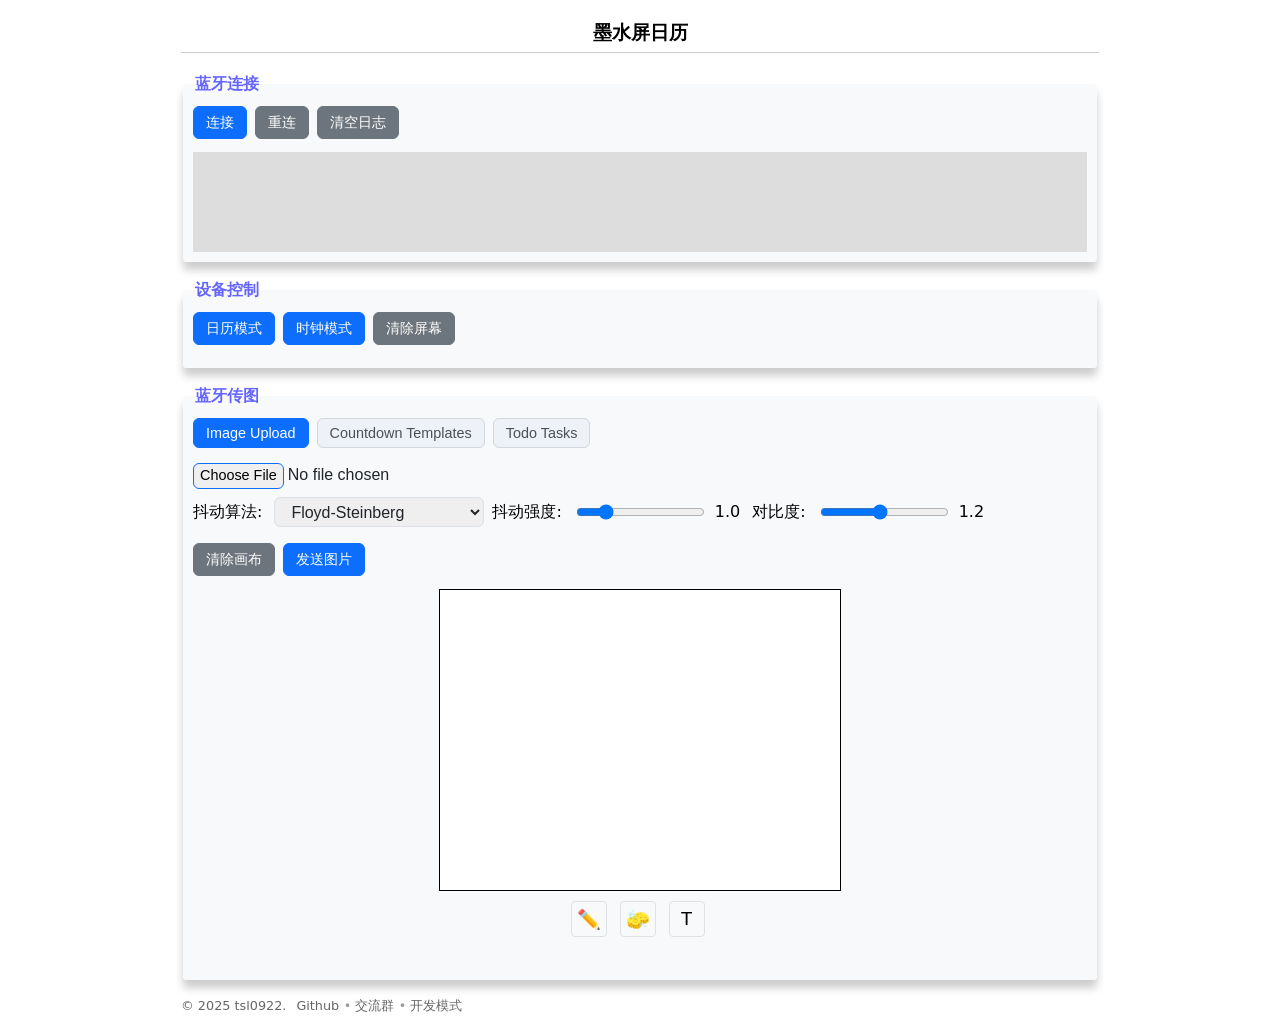
==== commit 926775ea: "3" ====
--- a/html/index.html
+++ b/html/index.html
@@ -65,6 +65,7 @@
 			<div class="panel-tabs" id="image-source-tabs">
 				<button type="button" class="panel-tab active" data-tab-target="image-upload-panel">Image Upload</button>
 				<button type="button" class="panel-tab" data-tab-target="countdown-template-panel">Countdown Templates</button>
+				<button type="button" class="panel-tab" data-tab-target="todo-template-panel">Todo Tasks</button>
 			</div>
 			<div class="panel-tab-content active" id="image-upload-panel">
 				<div class="flex-container">
@@ -120,6 +121,36 @@
 						</div>
 						<div class="template-list" id="countdown-grid-items"></div>
 					</div>
+				</div>
+			</div>
+			<div class="panel-tab-content" id="todo-template-panel">
+				<div class="template-panel">
+					<div class="template-header">
+						<strong>Todo Tasks</strong>
+						<span>Create a clean todo board and render it onto the current canvas</span>
+					</div>
+					<div class="flex-container">
+						<div class="flex-group">
+							<label for="todo-template-title">Title:</label>
+							<input type="text" id="todo-template-title" value="Today's Focus">
+							<button type="button" class="secondary" id="apply-todo-template">Render to Canvas</button>
+						</div>
+						<div class="flex-group right">
+							<input type="file" id="todo-import-file" accept=".json,application/json" hidden>
+							<button type="button" class="secondary" id="import-todo-template">Import</button>
+							<button type="button" class="secondary" id="export-todo-template">Export</button>
+						</div>
+					</div>
+					<div class="flex-container">
+						<div class="flex-group">
+							<label for="todo-template-note">Note:</label>
+							<input type="text" id="todo-template-note" value="One step at a time">
+						</div>
+						<div class="flex-group">
+							<button type="button" class="secondary" id="todo-list-add">Add Task</button>
+						</div>
+					</div>
+					<div class="template-list" id="todo-list-items"></div>
 				</div>
 			</div>
 			<div class="flex-container options">
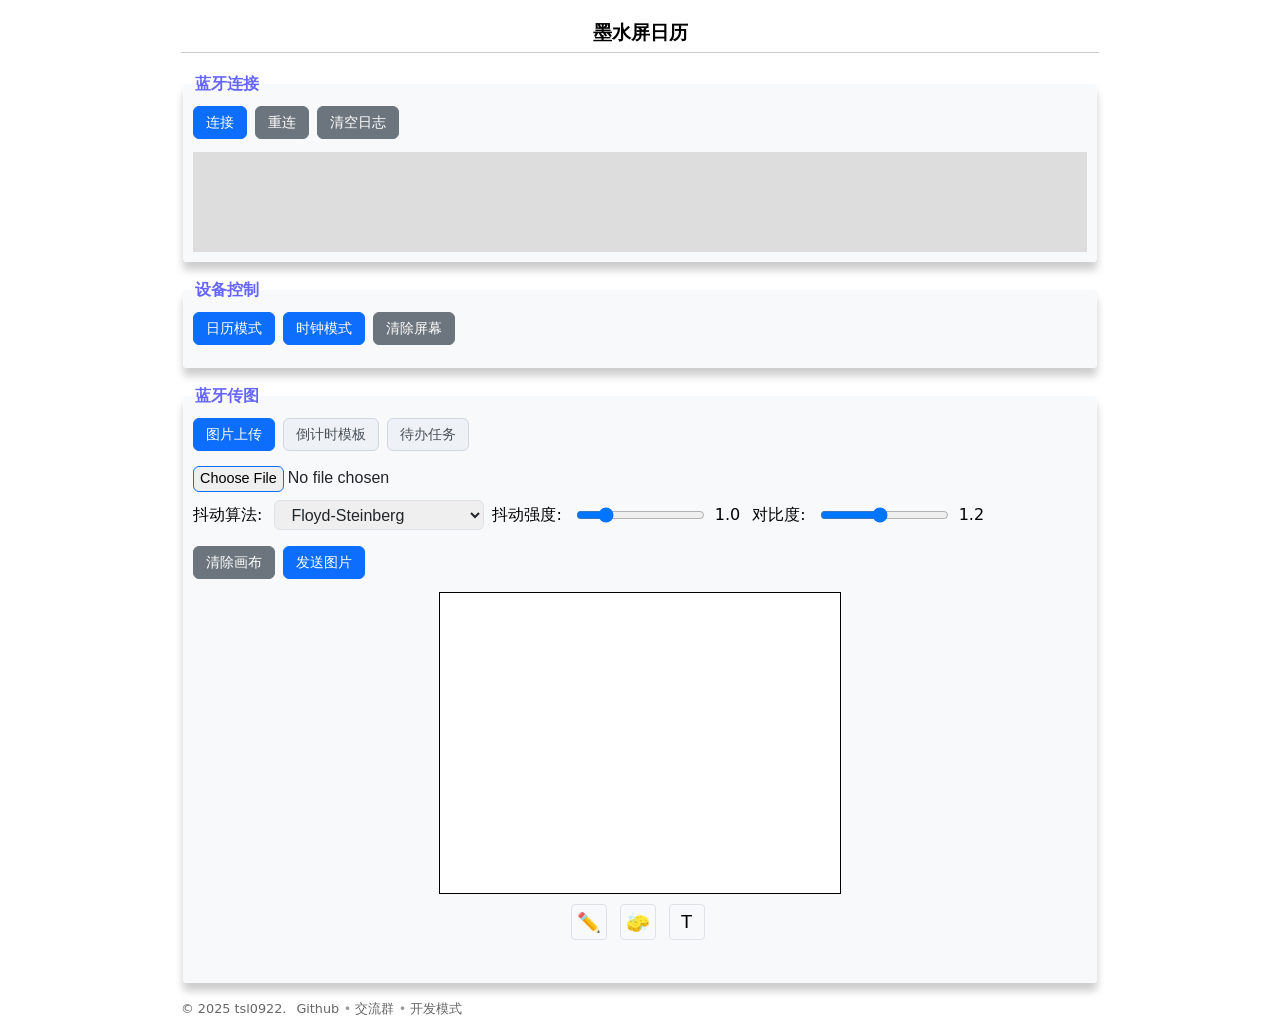
==== commit d2b22ad4: "4" ====
--- a/html/index.html
+++ b/html/index.html
@@ -63,9 +63,9 @@
 		<fieldset>
 			<legend>蓝牙传图</legend>
 			<div class="panel-tabs" id="image-source-tabs">
-				<button type="button" class="panel-tab active" data-tab-target="image-upload-panel">Image Upload</button>
-				<button type="button" class="panel-tab" data-tab-target="countdown-template-panel">Countdown Templates</button>
-				<button type="button" class="panel-tab" data-tab-target="todo-template-panel">Todo Tasks</button>
+				<button type="button" class="panel-tab active" data-tab-target="image-upload-panel">图片上传</button>
+				<button type="button" class="panel-tab" data-tab-target="countdown-template-panel">倒计时模板</button>
+				<button type="button" class="panel-tab" data-tab-target="todo-template-panel">待办任务</button>
 			</div>
 			<div class="panel-tab-content active" id="image-upload-panel">
 				<div class="flex-container">
@@ -75,36 +75,36 @@
 			<div class="panel-tab-content" id="countdown-template-panel">
 				<div class="template-panel">
 					<div class="template-header">
-						<strong>Countdown Templates</strong>
-						<span>Generate the core features from `countdown.html` and `countdown_s.html` onto the current canvas</span>
+						<strong>倒计时模板</strong>
+						<span>将 `countdown.html` 和 `countdown_s.html` 的核心样式渲染到当前画布</span>
 					</div>
 					<div class="flex-container">
 						<div class="flex-group">
-							<label for="countdown-template-mode">Mode:</label>
+							<label for="countdown-template-mode">模式:</label>
 							<select id="countdown-template-mode">
-								<option value="single">Single Countdown</option>
-								<option value="grid">Grid Countdown</option>
+								<option value="single">单个倒计时</option>
+								<option value="grid">网格倒计时</option>
 							</select>
-							<button type="button" class="secondary" id="apply-countdown-template">Render to Canvas</button>
+							<button type="button" class="secondary" id="apply-countdown-template">渲染到画布</button>
 						</div>
 						<div class="flex-group right">
 							<input type="file" id="countdown-import-file" accept=".json,application/json" hidden>
-							<button type="button" class="secondary" id="import-countdown-template">Import</button>
-							<button type="button" class="secondary" id="export-countdown-template">Export</button>
+							<button type="button" class="secondary" id="import-countdown-template">导入</button>
+							<button type="button" class="secondary" id="export-countdown-template">导出</button>
 						</div>
 					</div>
 					<div class="template-mode-panel" id="countdown-single-panel">
 						<div class="flex-container">
 							<div class="flex-group">
-								<label for="countdown-single-motto">Motto:</label>
-								<input type="text" id="countdown-single-motto" value="Stay Focused">
-							</div>
-							<div class="flex-group">
-								<label for="countdown-single-label">Event:</label>
-								<input type="text" id="countdown-single-label" value="Target">
-							</div>
-							<div class="flex-group">
-								<label for="countdown-single-date">Date:</label>
+								<label for="countdown-single-motto">标语:</label>
+								<input type="text" id="countdown-single-motto" value="保持专注">
+							</div>
+							<div class="flex-group">
+								<label for="countdown-single-label">事件:</label>
+								<input type="text" id="countdown-single-label" value="目标日">
+							</div>
+							<div class="flex-group">
+								<label for="countdown-single-date">日期:</label>
 								<input type="date" id="countdown-single-date">
 							</div>
 						</div>
@@ -112,11 +112,11 @@
 					<div class="template-mode-panel" id="countdown-grid-panel">
 						<div class="flex-container">
 							<div class="flex-group">
-								<label for="countdown-grid-title">Title:</label>
-								<input type="text" id="countdown-grid-title" value="Countdown Board">
-							</div>
-							<div class="flex-group">
-								<button type="button" class="secondary" id="countdown-grid-add">Add Item</button>
+								<label for="countdown-grid-title">标题:</label>
+								<input type="text" id="countdown-grid-title" value="倒计时看板">
+							</div>
+							<div class="flex-group">
+								<button type="button" class="secondary" id="countdown-grid-add">添加项目</button>
 							</div>
 						</div>
 						<div class="template-list" id="countdown-grid-items"></div>
@@ -126,28 +126,28 @@
 			<div class="panel-tab-content" id="todo-template-panel">
 				<div class="template-panel">
 					<div class="template-header">
-						<strong>Todo Tasks</strong>
-						<span>Create a clean todo board and render it onto the current canvas</span>
+						<strong>待办任务</strong>
+						<span>创建简洁的待办清单并渲染到当前画布</span>
 					</div>
 					<div class="flex-container">
 						<div class="flex-group">
-							<label for="todo-template-title">Title:</label>
-							<input type="text" id="todo-template-title" value="Today's Focus">
-							<button type="button" class="secondary" id="apply-todo-template">Render to Canvas</button>
+							<label for="todo-template-title">标题:</label>
+							<input type="text" id="todo-template-title" value="今日重点">
+							<button type="button" class="secondary" id="apply-todo-template">渲染到画布</button>
 						</div>
 						<div class="flex-group right">
 							<input type="file" id="todo-import-file" accept=".json,application/json" hidden>
-							<button type="button" class="secondary" id="import-todo-template">Import</button>
-							<button type="button" class="secondary" id="export-todo-template">Export</button>
+							<button type="button" class="secondary" id="import-todo-template">导入</button>
+							<button type="button" class="secondary" id="export-todo-template">导出</button>
 						</div>
 					</div>
 					<div class="flex-container">
 						<div class="flex-group">
-							<label for="todo-template-note">Note:</label>
-							<input type="text" id="todo-template-note" value="One step at a time">
+							<label for="todo-template-note">备注:</label>
+							<input type="text" id="todo-template-note" value="一次做好一件事">
 						</div>
 						<div class="flex-group">
-							<button type="button" class="secondary" id="todo-list-add">Add Task</button>
+							<button type="button" class="secondary" id="todo-list-add">添加任务</button>
 						</div>
 					</div>
 					<div class="template-list" id="todo-list-items"></div>
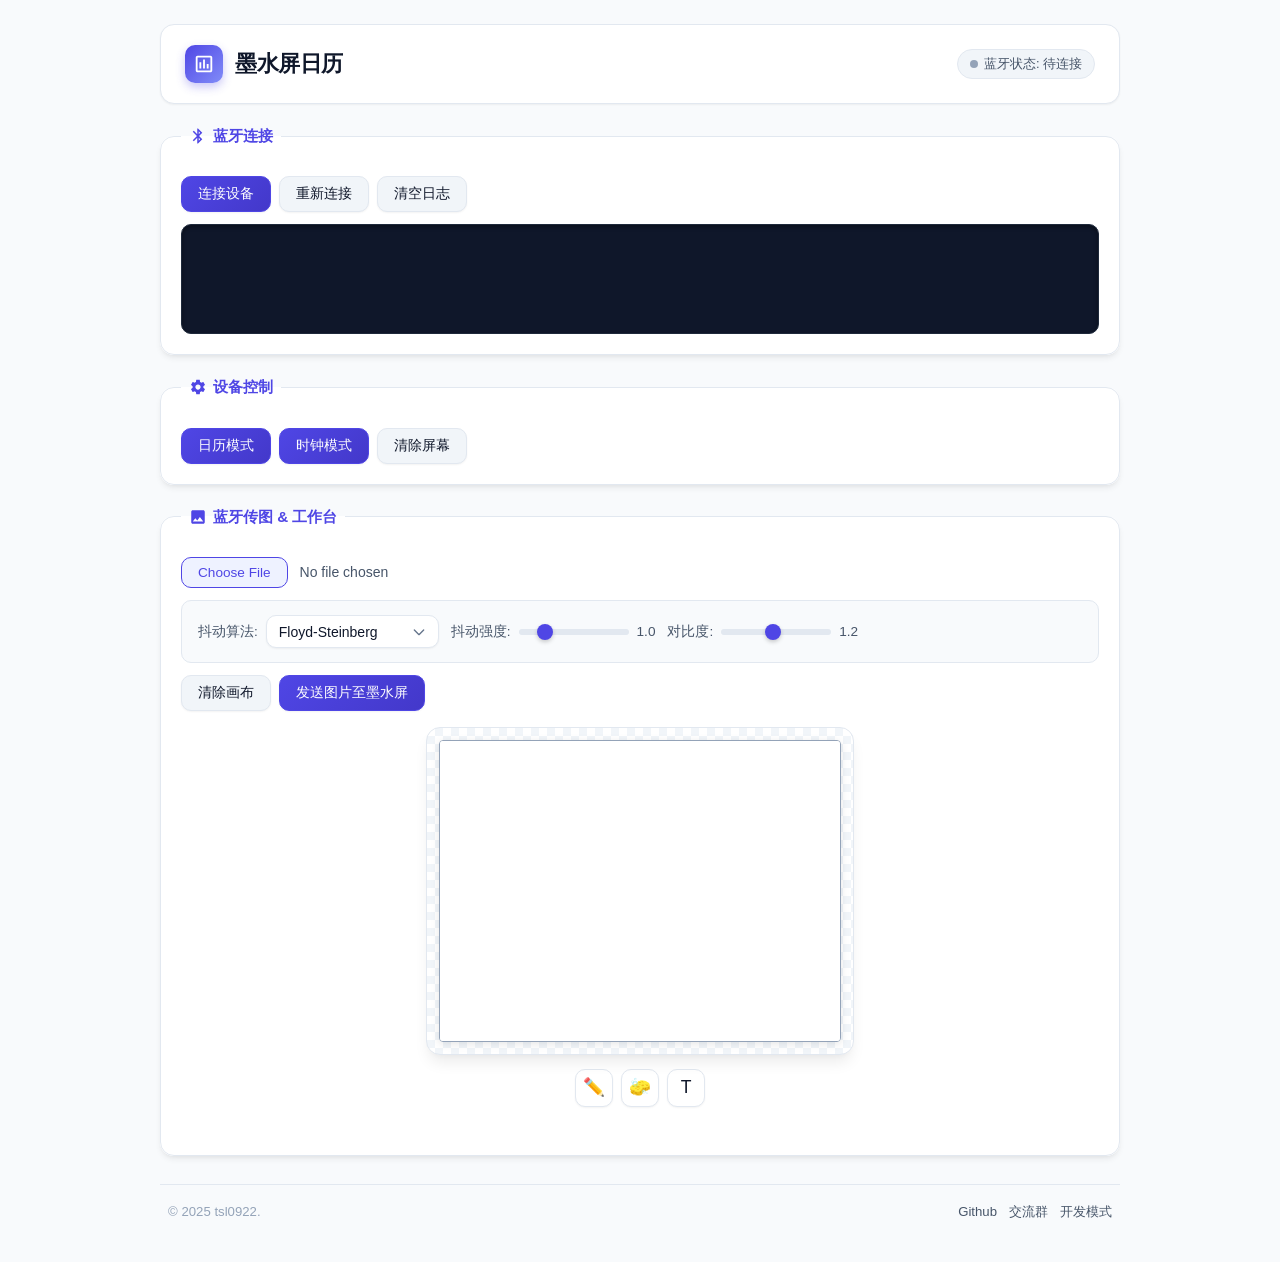
==== commit 263cc379: "UI: optimize front-end page layout and styles without Google Fonts" ====
--- a/html/index.html
+++ b/html/index.html
@@ -1,27 +1,48 @@
 <!doctype html>
-<html lang="en">
+<html lang="zh-CN">
 
 <head>
 	<meta charset="utf-8">
 	<meta name="viewport" content="width=device-width, initial-scale=1">
-	<title>墨水屏日历</title>
+	<title>墨水屏日历 & 蓝牙控制台</title>
 	<link rel="shortcut icon" type="image/png" href="favicon.png">
 	<link rel="stylesheet" href="css/main.css?v=20251109">
 </head>
 
 <body>
 	<div class="main">
-		<h3>墨水屏日历</h3>
+		<!-- Header Navbar -->
+		<header class="app-header">
+			<div class="app-title-group">
+				<div class="app-icon">
+					<svg viewBox="0 0 24 24">
+						<path d="M19 3H5c-1.1 0-2 .9-2 2v14c0 1.1.9 2 2 2h14c1.1 0 2-.9 2-2V5c0-1.1-.9-2-2-2zm0 16H5V5h14v14zM7 10h2v7H7zm4-3h2v10h-2zm4 5h2v5h-2z"/>
+					</svg>
+				</div>
+				<div>
+					<h3 class="app-title">墨水屏日历</h3>
+				</div>
+			</div>
+			<div class="app-badge">
+				<span class="status-dot"></span>
+				<span id="header-status-text">蓝牙状态: 待连接</span>
+			</div>
+		</header>
+
+		<!-- Card 1: 蓝牙连接 -->
 		<fieldset>
-			<legend>蓝牙连接</legend>
+			<legend>
+				<svg viewBox="0 0 24 24"><path d="M17.71 7.71L12 2h-1v7.59L6.41 5 5 6.41 10.59 12 5 17.59 6.41 19 11 14.41V22h1l5.71-5.71-4.3-4.29 4.3-4.29zM13 5.83l1.88 1.88L13 9.59V5.83zm1.88 10.46L13 18.17v-3.76l1.88 1.88z"/></svg>
+				蓝牙连接
+			</legend>
 			<div class="flex-container">
 				<div class="flex-group">
-					<button id="connectbutton" type="button" class="primary" onclick="preConnect()">连接</button>
-					<button id="reconnectbutton" type="button" class="secondary" onclick="reConnect()">重连</button>
+					<button id="connectbutton" type="button" class="primary" onclick="preConnect()">连接设备</button>
+					<button id="reconnectbutton" type="button" class="secondary" onclick="reConnect()">重新连接</button>
 					<button type="button" class="secondary" onclick="clearLog()">清空日志</button>
 				</div>
 				<div class="flex-group right debug">
-					<label for="epddriver">驱动</label>
+					<label for="epddriver">驱动型号</label>
 					<select id="epddriver" onchange="updateDitcherOptions()">
 						<option value="01" data-color="blackWhiteColor" data-size="4.2_400_300">4.2寸 (黑白, UC8176)</option>
 						<option value="03" data-color="threeColor" data-size="4.2_400_300">4.2寸 (三色, UC8176)</option>
@@ -46,8 +67,13 @@
 			</div>
 			<div class="log-container" id="log"></div>
 		</fieldset>
+
+		<!-- Card 2: 设备控制 -->
 		<fieldset>
-			<legend>设备控制</legend>
+			<legend>
+				<svg viewBox="0 0 24 24"><path d="M19.14 12.94c.04-.3.06-.61.06-.94 0-.32-.02-.64-.07-.94l2.03-1.58c.18-.14.23-.41.12-.61l-1.92-3.32c-.12-.22-.37-.29-.59-.22l-2.39.96c-.5-.38-1.03-.7-1.62-.94l-.36-2.54c-.04-.24-.24-.41-.48-.41h-3.84c-.24 0-.43.17-.47.41l-.36 2.54c-.59.24-1.13.57-1.62.94l-2.39-.96c-.22-.08-.47 0-.59.22L2.74 8.87c-.12.21-.08.47.12.61l2.03 1.58c-.05.3-.09.63-.09.94s.02.64.07.94l-2.03 1.58c-.18.14-.23.41-.12.61l1.92 3.32c.12.22.37.29.59.22l2.39-.96c.5.38 1.03.7 1.62.94l.36 2.54c.05.24.24.41.48.41h3.84c.24 0 .44-.17.47-.41l.36-2.54c.59-.24 1.13-.56 1.62-.94l2.39.96c.22.08.47 0 .59-.22l1.92-3.32c.12-.22.07-.47-.12-.61l-2.01-1.58zM12 15.5c-1.93 0-3.5-1.57-3.5-3.5s1.57-3.5 3.5-3.5 3.5 1.57 3.5 3.5-1.57 3.5-3.5 3.5z"/></svg>
+				设备控制
+			</legend>
 			<div class="flex-container">
 				<div class="flex-group">
 					<button id="calendarmodebutton" type="button" class="primary" onclick="syncTime(1)">日历模式</button>
@@ -55,104 +81,23 @@
 					<button id="clearscreenbutton" type="button" class="secondary" onclick="clearScreen()">清除屏幕</button>
 				</div>
 				<div class="flex-group right debug">
-					<input type="text" id="cmdTXT" value="">
+					<input type="text" id="cmdTXT" value="" placeholder="自定义命令">
 					<button id="sendcmdbutton" type="button" class="primary" onclick="sendcmd()">发送命令</button>
 				</div>
 			</div>
 		</fieldset>
+
+		<!-- Card 3: 蓝牙传图与画板 -->
 		<fieldset>
-			<legend>蓝牙传图</legend>
-			<div class="panel-tabs" id="image-source-tabs">
-				<button type="button" class="panel-tab active" data-tab-target="image-upload-panel">图片上传</button>
-				<button type="button" class="panel-tab" data-tab-target="countdown-template-panel">倒计时模板</button>
-				<button type="button" class="panel-tab" data-tab-target="todo-template-panel">待办任务</button>
-			</div>
-			<div class="panel-tab-content active" id="image-upload-panel">
-				<div class="flex-container">
-					<input type="file" id="imageFile" accept=".png,.jpg,.bmp,.webp,.jpeg" onchange="updateImage()">
-				</div>
-			</div>
-			<div class="panel-tab-content" id="countdown-template-panel">
-				<div class="template-panel">
-					<div class="template-header">
-						<strong>倒计时模板</strong>
-						<span>将 `countdown.html` 和 `countdown_s.html` 的核心样式渲染到当前画布</span>
-					</div>
-					<div class="flex-container">
-						<div class="flex-group">
-							<label for="countdown-template-mode">模式:</label>
-							<select id="countdown-template-mode">
-								<option value="single">单个倒计时</option>
-								<option value="grid">网格倒计时</option>
-							</select>
-							<button type="button" class="secondary" id="apply-countdown-template">渲染到画布</button>
-						</div>
-						<div class="flex-group right">
-							<input type="file" id="countdown-import-file" accept=".json,application/json" hidden>
-							<button type="button" class="secondary" id="import-countdown-template">导入</button>
-							<button type="button" class="secondary" id="export-countdown-template">导出</button>
-						</div>
-					</div>
-					<div class="template-mode-panel" id="countdown-single-panel">
-						<div class="flex-container">
-							<div class="flex-group">
-								<label for="countdown-single-motto">标语:</label>
-								<input type="text" id="countdown-single-motto" value="保持专注">
-							</div>
-							<div class="flex-group">
-								<label for="countdown-single-label">事件:</label>
-								<input type="text" id="countdown-single-label" value="目标日">
-							</div>
-							<div class="flex-group">
-								<label for="countdown-single-date">日期:</label>
-								<input type="date" id="countdown-single-date">
-							</div>
-						</div>
-					</div>
-					<div class="template-mode-panel" id="countdown-grid-panel">
-						<div class="flex-container">
-							<div class="flex-group">
-								<label for="countdown-grid-title">标题:</label>
-								<input type="text" id="countdown-grid-title" value="倒计时看板">
-							</div>
-							<div class="flex-group">
-								<button type="button" class="secondary" id="countdown-grid-add">添加项目</button>
-							</div>
-						</div>
-						<div class="template-list" id="countdown-grid-items"></div>
-					</div>
-				</div>
-			</div>
-			<div class="panel-tab-content" id="todo-template-panel">
-				<div class="template-panel">
-					<div class="template-header">
-						<strong>待办任务</strong>
-						<span>创建简洁的待办清单并渲染到当前画布</span>
-					</div>
-					<div class="flex-container">
-						<div class="flex-group">
-							<label for="todo-template-title">标题:</label>
-							<input type="text" id="todo-template-title" value="今日重点">
-							<button type="button" class="secondary" id="apply-todo-template">渲染到画布</button>
-						</div>
-						<div class="flex-group right">
-							<input type="file" id="todo-import-file" accept=".json,application/json" hidden>
-							<button type="button" class="secondary" id="import-todo-template">导入</button>
-							<button type="button" class="secondary" id="export-todo-template">导出</button>
-						</div>
-					</div>
-					<div class="flex-container">
-						<div class="flex-group">
-							<label for="todo-template-note">备注:</label>
-							<input type="text" id="todo-template-note" value="一次做好一件事">
-						</div>
-						<div class="flex-group">
-							<button type="button" class="secondary" id="todo-list-add">添加任务</button>
-						</div>
-					</div>
-					<div class="template-list" id="todo-list-items"></div>
-				</div>
-			</div>
+			<legend>
+				<svg viewBox="0 0 24 24"><path d="M21 19V5c0-1.1-.9-2-2-2H5c-1.1 0-2 .9-2 2v14c0 1.1.9 2 2 2h14c1.1 0 2-.9 2-2zM8.5 13.5l2.5 3.01L14.5 12l4.5 6H5l3.5-4.5z"/></svg>
+				蓝牙传图 & 工作台
+			</legend>
+			
+			<div class="flex-container">
+				<input type="file" id="imageFile" accept=".png,.jpg,.bmp,.webp,.jpeg" onchange="updateImage()">
+			</div>
+
 			<div class="flex-container options">
 				<div class="flex-group debug">
 					<label for="canvasSize">画布尺寸:</label>
@@ -216,26 +161,34 @@
 					<label id="ditherContrastValue">1.2</label>
 				</div>
 			</div>
-			<div class="flex-container options">
-				<div class="flex-group debug">
+
+			<div class="flex-container options debug">
+				<div class="flex-group">
 					<label for="mtusize">MTU:</label>
 					<input type="number" id="mtusize" value="20" min="0" max="255">
 					<label for="interleavedcount">确认间隔:</label>
 					<input type="number" id="interleavedcount" value="50" min="0" max="500">
 				</div>
 			</div>
+
 			<div class="status-bar"><b>状态：</b><span id="status"></span></div>
+
 			<div class="flex-container">
 				<div class="flex-group">
 					<button type="button" class="secondary debug" onclick="rotateCanvas()">旋转画布</button>
 					<button type="button" class="secondary" onclick="clearCanvas()">清除画布</button>
 					<button type="button" class="secondary debug" onclick="downloadDataArray()">下载数组</button>
-					<button id="sendimgbutton" type="button" class="primary" onclick="sendimg()">发送图片</button>
-				</div>
-			</div>
+					<button id="sendimgbutton" type="button" class="primary" onclick="sendimg()">发送图片至墨水屏</button>
+				</div>
+			</div>
+
+			<!-- Canvas Editor Wrapper -->
 			<div class="canvas-container">
 				<div class="canvas-title"></div>
-				<canvas id="canvas" width="400" height="300"></canvas>
+				<div class="canvas-wrapper">
+					<canvas id="canvas" width="400" height="300"></canvas>
+				</div>
+				
 				<div class="flex-container canvas-tools">
 					<div class="flex-group tool-buttons">
 						<button id="brush-mode" title="画笔" class="tool-button">✏️</button>
@@ -245,6 +198,7 @@
 						<button id="redo-btn" title="重做 (Ctrl+Y)" class="tool-button hide">↷</button>
 					</div>
 				</div>
+
 				<div class="flex-container canvas-tools">
 					<div class="flex-group brush-tools">
 						<label for="brush-color">颜色:</label>
@@ -257,9 +211,10 @@
 							<option value="#FFFFFF">白色</option>
 						</select>
 						<label for="brush-size">粗细:</label>
-						<input type="number" id="brush-size" value="2" min="1" max="100">
-					</div>
-				</div>
+						<input type="number" id="brush-size" value="2" min="1" max="100" style="width: 70px;">
+					</div>
+				</div>
+
 				<div class="flex-container canvas-tools">
 					<div class="flex-group text-tools">
 						<label for="font-family">字体:</label>
@@ -292,13 +247,12 @@
 							<option value="Source Han Sans CN">思源黑体</option>
 							<option value="Source Han Serif SC">思源宋体</option>
 							<option value="WenQuanYi Micro Hei">文泉驿微米黑</option>
-							</optgroup>
 						</select>
 						<label for="font-size">大小:</label>
-						<input type="number" id="font-size" value="16" min="1" max="100">
+						<input type="number" id="font-size" value="16" min="1" max="100" style="width: 70px;">
 					</div>
 					<div class="flex-group text-tools">
-						<input type="text" id="text-input" placeholder="输入文字" style="width:150px">
+						<input type="text" id="text-input" placeholder="输入文字" style="width:160px">
 						<button id="text-bold" title="粗体">B</button>
 						<button id="text-italic" title="斜体">I</button>
 						<button id="add-text-btn" class="primary">添加文字</button>
@@ -310,20 +264,24 @@
 						<button id="crop-move-up" title="上移">⇧</button>
 						<button id="crop-move-down" title="下移">⇩</button>
 						<button id="crop-move-right" title="右移">⇨</button>
-						<button class="primary" onclick="applyDither()">完成</button>
+						<button class="primary" onclick="applyDither()">完成裁剪</button>
 					</div>
 				</div>
 			</div>
 		</fieldset>
-		<div class="footer">
+
+		<!-- Footer -->
+		<footer class="footer">
 			<span class="copy">&copy; 2025 tsl0922.</span>
 			<span class="links">
-				<a href="https://github.com/tsl0922/EPD-nRF5">Github</a>
+				<a href="https://github.com/tsl0922/EPD-nRF5" target="_blank" rel="noopener">Github</a>
 				<a href="https://qm.qq.com/q/SckzhfDxuu" onclick="return confirm('本群是此开源固件作者的技术交流群\n如果你购买了成品，请找卖家提供售后！')">交流群</a>
 				<a href="?debug=true" id="debug-toggle">开发模式</a>
 			</span>
-		</div>
+		</footer>
 	</div>
+
+	<!-- Scripts -->
 	<script type="text/javascript" src="js/dithering.js?v=20251109"></script>
 	<script type="text/javascript" src="js/paint.js?v=20251109"></script>
 	<script type="text/javascript" src="js/crop.js?v=20251109"></script>
@@ -339,4 +297,4 @@
 	</script>
 </body>
 
-</html>
+</html>
--- a/html/css/main.css
+++ b/html/css/main.css
@@ -1,362 +1,516 @@
+/* ==========================================================================
+   EPD-nRF5 E-Paper Web App - Modern Design System
+   No external fonts used. Uses high quality system font stack.
+   ========================================================================== */
+
 :root {
-    --primary-color: #0d6efd;
-    --primary-hover: #0b5ed7;
-    --secondary-color: #6c757d;
-    --secondary-hover: #5c636a;
-
-    --dark-bg: #121212;
-    --dark-text: #e0e0e0;
-    --dark-fieldset-bg: #1e1e1e;
-    --dark-border: #333;
-    --dark-code-bg: #2d2d2d;
-    --dark-log-bg: #2a2a2a;
-    --dark-input-bg: #2d2d2d;
-    --dark-input-text: #e0e0e0;
-}
-
-body {
+    --font-sans: -apple-system, BlinkMacSystemFont, "Segoe UI", Roboto, "Helvetica Neue", Arial, "PingFang SC", "Hiragino Sans GB", "Microsoft YaHei", "WenQuanYi Micro Hei", sans-serif;
+    --font-mono: ui-monospace, SFMono-Regular, SF Mono, Menlo, Consolas, "Liberation Mono", monospace;
+
+    /* Color Palette - Light Mode */
+    --bg-main: #f8fafc;
+    --card-bg: #ffffff;
+    --text-primary: #0f172a;
+    --text-secondary: #475569;
+    --text-muted: #94a3b8;
+    --border-color: #e2e8f0;
+    --border-hover: #cbd5e1;
+
+    --primary-color: #4f46e5;
+    --primary-hover: #4338ca;
+    --primary-light: #eef2ff;
+    --primary-border: #6366f1;
+
+    --secondary-color: #64748b;
+    --secondary-hover: #475569;
+    --secondary-light: #f1f5f9;
+
+    --success-color: #10b981;
+    --success-light: #ecfdf5;
+    --warning-color: #f59e0b;
+    --danger-color: #ef4444;
+
+    --radius-sm: 6px;
+    --radius-md: 10px;
+    --radius-lg: 14px;
+    --radius-full: 9999px;
+
+    --shadow-sm: 0 1px 2px 0 rgba(0, 0, 0, 0.05);
+    --shadow-md: 0 4px 6px -1px rgba(0, 0, 0, 0.07), 0 2px 4px -2px rgba(0, 0, 0, 0.05);
+    --shadow-lg: 0 10px 15px -3px rgba(0, 0, 0, 0.08), 0 4px 6px -4px rgba(0, 0, 0, 0.04);
+
+    --transition: all 0.2s cubic-bezier(0.4, 0, 0.2, 1);
+}
+
+/* ==========================================================================
+   Dark Mode Palette
+   ========================================================================== */
+body.dark-mode {
+    --bg-main: #0f172a;
+    --card-bg: #1e293b;
+    --text-primary: #f8fafc;
+    --text-secondary: #cbd5e1;
+    --text-muted: #64748b;
+    --border-color: #334155;
+    --border-hover: #475569;
+
+    --primary-color: #6366f1;
+    --primary-hover: #4f46e5;
+    --primary-light: rgba(99, 102, 241, 0.15);
+    --primary-border: #818cf8;
+
+    --secondary-color: #475569;
+    --secondary-hover: #334155;
+    --secondary-light: #1e293b;
+
+    --shadow-sm: 0 1px 2px 0 rgba(0, 0, 0, 0.3);
+    --shadow-md: 0 4px 6px -1px rgba(0, 0, 0, 0.4);
+    --shadow-lg: 0 10px 25px -5px rgba(0, 0, 0, 0.5);
+}
+
+/* ==========================================================================
+   Global Reset & Base
+   ========================================================================== */
+* {
+    box-sizing: border-box;
     margin: 0;
     padding: 0;
-    font-family: system-ui, -apple-system, sans-serif;
-}
-
+}
+
+body {
+    background-color: var(--bg-main);
+    color: var(--text-primary);
+    font-family: var(--font-sans);
+    font-size: 14px;
+    line-height: 1.6;
+    -webkit-font-smoothing: antialiased;
+    -moz-osx-font-smoothing: grayscale;
+    transition: background-color 0.3s ease, color 0.3s ease;
+    min-height: 100vh;
+    padding: 1.5rem 1rem;
+}
+
+.main {
+    max-width: 960px;
+    margin: 0 auto;
+    display: flex;
+    flex-direction: column;
+    gap: 1.25rem;
+}
+
+/* ==========================================================================
+   Header & Navbar Section
+   ========================================================================== */
+.app-header {
+    display: flex;
+    align-items: center;
+    justify-content: space-between;
+    padding: 1.25rem 1.5rem;
+    background: var(--card-bg);
+    border: 1px solid var(--border-color);
+    border-radius: var(--radius-lg);
+    box-shadow: var(--shadow-sm);
+    flex-wrap: wrap;
+    gap: 1rem;
+}
+
+.app-title-group {
+    display: flex;
+    align-items: center;
+    gap: 0.75rem;
+}
+
+.app-icon {
+    width: 38px;
+    height: 38px;
+    background: linear-gradient(135deg, var(--primary-color), #818cf8);
+    color: #ffffff;
+    border-radius: var(--radius-md);
+    display: flex;
+    align-items: center;
+    justify-content: center;
+    box-shadow: 0 4px 10px rgba(79, 70, 229, 0.3);
+}
+
+.app-icon svg {
+    width: 22px;
+    height: 22px;
+    fill: currentColor;
+}
+
+h3.app-title {
+    font-size: 1.35rem;
+    font-weight: 700;
+    color: var(--text-primary);
+    border: none;
+    padding: 0;
+    margin: 0;
+    letter-spacing: -0.02em;
+}
+
+.app-badge {
+    display: inline-flex;
+    align-items: center;
+    gap: 0.375rem;
+    padding: 0.25rem 0.75rem;
+    background: var(--secondary-light);
+    border: 1px solid var(--border-color);
+    border-radius: var(--radius-full);
+    font-size: 0.8rem;
+    font-weight: 500;
+    color: var(--text-secondary);
+}
+
+.status-dot {
+    width: 8px;
+    height: 8px;
+    border-radius: 50%;
+    background-color: var(--text-muted);
+}
+
+.status-dot.active {
+    background-color: var(--success-color);
+    box-shadow: 0 0 8px var(--success-color);
+}
+
+/* ==========================================================================
+   Card Component (Replacing fieldset)
+   ========================================================================== */
+fieldset {
+    border: 1px solid var(--border-color);
+    background-color: var(--card-bg);
+    padding: 1.25rem;
+    margin: 0;
+    border-radius: var(--radius-lg);
+    box-shadow: var(--shadow-md);
+    transition: var(--transition);
+}
+
+fieldset legend {
+    font-weight: 600;
+    font-size: 0.95rem;
+    color: var(--primary-color);
+    padding: 0 0.5rem;
+    display: flex;
+    align-items: center;
+    gap: 0.375rem;
+    border: none;
+    margin-bottom: 0.5rem;
+}
+
+/* Legend SVG Icon Styling */
+fieldset legend svg {
+    width: 18px;
+    height: 18px;
+    fill: currentColor;
+}
+
+/* ==========================================================================
+   Layout Grids & Flex Boxes
+   ========================================================================== */
+.flex-container {
+    display: flex;
+    flex-wrap: wrap;
+    gap: 0.75rem;
+    align-items: center;
+}
+
+.flex-container.options {
+    background: var(--bg-main);
+    padding: 0.875rem 1rem;
+    border-radius: var(--radius-md);
+    border: 1px solid var(--border-color);
+    margin-top: 0.75rem;
+    margin-bottom: 0.75rem;
+}
+
+.flex-group {
+    display: flex;
+    flex-wrap: wrap;
+    gap: 0.5rem;
+    align-items: center;
+}
+
+.flex-group.right {
+    margin-left: auto;
+}
+
+/* ==========================================================================
+   Form Controls: Buttons, Inputs, Selects
+   ========================================================================== */
 button {
-    padding: 0.375rem 0.75rem;
-    border: 1px solid var(--primary-color);
-    border-radius: 0.375rem;
-    margin-bottom: 5px;
+    font-family: inherit;
+    font-size: 0.875rem;
+    font-weight: 500;
+    padding: 0.5rem 1rem;
+    border-radius: var(--radius-md);
+    border: 1px solid var(--border-color);
+    background-color: var(--card-bg);
+    color: var(--text-primary);
+    cursor: pointer;
     white-space: nowrap;
-    cursor: pointer;
-    font-size: 0.9rem;
+    display: inline-flex;
+    align-items: center;
+    justify-content: center;
+    gap: 0.375rem;
+    transition: var(--transition);
+    box-shadow: var(--shadow-sm);
+    user-select: none;
+    margin: 0;
+}
+
+button:hover:not(:disabled) {
+    transform: translateY(-1px);
+    box-shadow: var(--shadow-md);
+    border-color: var(--border-hover);
+}
+
+button:active:not(:disabled) {
+    transform: translateY(0);
+    box-shadow: var(--shadow-sm);
 }
 
 button:disabled {
-    opacity: 0.65;
+    opacity: 0.5;
+    cursor: not-allowed;
+    transform: none !important;
 }
 
 button.primary {
-    color: #fff;
-    background-color: var(--primary-color);
-}
-
-button.primary:hover {
-    color: #fff;
+    color: #ffffff;
+    background: linear-gradient(135deg, var(--primary-color), var(--primary-hover));
+    border-color: var(--primary-color);
+}
+
+button.primary:hover:not(:disabled) {
+    background: var(--primary-hover);
     border-color: var(--primary-hover);
-    background-color: var(--primary-hover);
+    color: #ffffff;
 }
 
 button.secondary {
-    color: #fff;
-    background-color: var(--secondary-color);
-    border-color: var(--secondary-color);
-}
-
-button.secondary:hover {
-    color: #fff;
-    border-color: var(--secondary-hover);
-    background-color: var(--secondary-hover);
-}
-
-h3 {
-    padding-bottom: .3em;
-    border-bottom: 1px solid #ccc;
-    text-align: center;
-}
-
-fieldset {
-    border: none;
-    box-shadow: 0 .5rem 0.5rem rgba(0, 0, 0, 0.2);
-    background-color: #f8f9fa;
-    padding: 10px;
-    margin-bottom: 16px;
-    border-radius: 4px;
-}
-
-fieldset legend {
-    font-weight: bold;
-    color: rgba(0, 0, 255, 0.6);
-}
-
-code {
-    padding: .2em .4em;
-    margin: 0;
-    font-size: 85%;
-    background: #ccc;
-    border-radius: 3px;
-}
-
+    color: var(--text-primary);
+    background-color: var(--secondary-light);
+    border-color: var(--border-color);
+}
+
+button.secondary:hover:not(:disabled) {
+    background-color: var(--border-color);
+    color: var(--text-primary);
+}
+
+/* Inputs & Selects */
 input[type=text],
-input[type=date],
 input[type=number],
 select {
-    font-size: 1rem;
+    font-family: inherit;
+    font-size: 0.875rem;
     font-weight: 400;
-    line-height: 1.5;
-    color: #212529;
-    border: 1px solid #dee2e6;
-    border-radius: 0.375rem;
-    padding: .2rem .75rem;
+    color: var(--text-primary);
+    background-color: var(--card-bg);
+    border: 1px solid var(--border-color);
+    border-radius: var(--radius-md);
+    padding: 0.45rem 0.75rem;
+    outline: none;
+    transition: var(--transition);
     max-width: 100%;
-    box-sizing: border-box;
-}
-
-input[type=file] {
-    font-size: 1rem;
-    font-weight: 400;
-    line-height: 1.5;
-    color: #212529;
-    max-width: 100%;
-}
-
-input::file-selector-button {
-    font-size: 0.9rem;
-    font-weight: 400;
-    line-height: 1.5;
-    border: 1px solid var(--primary-color);
-    border-radius: 0.375rem;
-    cursor: pointer;
+    box-shadow: var(--shadow-sm);
 }
 
 select {
-    padding: .3rem 2.25rem .3rem .75rem;
-}
-
-input:focus,
+    appearance: none;
+    -webkit-appearance: none;
+    background-image: url("data:image/svg+xml,%3Csvg xmlns='http://www.w3.org/2000/svg' fill='none' viewBox='0 0 24 24' stroke='%2364748b'%3E%3Cpath stroke-linecap='round' stroke-linejoin='round' stroke-width='2' d='M19 9l-7 7-7-7'%3E%3C/path%3E%3C/svg%3E");
+    background-repeat: no-repeat;
+    background-position: right 0.65rem center;
+    background-size: 1rem;
+    padding-right: 2.25rem;
+}
+
+body.dark-mode select {
+    background-image: url("data:image/svg+xml,%3Csvg xmlns='http://www.w3.org/2000/svg' fill='none' viewBox='0 0 24 24' stroke='%23cbd5e1'%3E%3Cpath stroke-linecap='round' stroke-linejoin='round' stroke-width='2' d='M19 9l-7 7-7-7'%3E%3C/path%3E%3C/svg%3E");
+}
+
+input[type=text]:focus,
+input[type=number]:focus,
 select:focus {
-    border: 1px solid #86b7fe;
-    box-shadow: 0 0 4px rgba(0, 120, 215, 0.8);
-    outline: 0;
+    border-color: var(--primary-border);
+    box-shadow: 0 0 0 3px var(--primary-light);
 }
 
 input[type=text]:disabled,
-input[type=date]:disabled,
 input[type=number]:disabled,
 select:disabled {
-    opacity: 0.65;
+    opacity: 0.6;
+    background-color: var(--bg-main);
     cursor: not-allowed;
-    background-color: #e9ecef;
-    color: #6c757d;
 }
 
 label {
-    margin-right: 4px;
+    font-size: 0.85rem;
+    font-weight: 500;
+    color: var(--text-secondary);
     white-space: nowrap;
 }
 
-.main {
+/* Custom Range Input */
+input[type=range] {
+    -webkit-appearance: none;
+    appearance: none;
+    width: 110px;
+    height: 6px;
+    background: var(--border-color);
+    border-radius: var(--radius-full);
+    outline: none;
+}
+
+input[type=range]::-webkit-slider-thumb {
+    -webkit-appearance: none;
+    appearance: none;
+    width: 16px;
+    height: 16px;
+    border-radius: 50%;
+    background: var(--primary-color);
+    cursor: pointer;
+    transition: var(--transition);
+    box-shadow: 0 2px 4px rgba(0, 0, 0, 0.2);
+}
+
+input[type=range]::-webkit-slider-thumb:hover {
+    transform: scale(1.2);
+}
+
+/* Modern File Upload Input */
+.file-upload-wrapper {
+    position: relative;
     width: 100%;
-    max-width: 950px;
-    margin: 0 auto;
-    padding: 0 1rem;
-    background: #fff;
-    font-size: 1rem;
-    font-weight: 400;
+}
+
+input[type=file] {
+    font-size: 0.875rem;
+    color: var(--text-secondary);
+    width: 100%;
+}
+
+input::file-selector-button {
+    font-family: inherit;
+    font-size: 0.85rem;
+    font-weight: 500;
+    padding: 0.45rem 1rem;
+    border-radius: var(--radius-md);
+    border: 1px solid var(--primary-color);
+    background-color: var(--primary-light);
+    color: var(--primary-color);
+    cursor: pointer;
+    transition: var(--transition);
+    margin-right: 0.75rem;
+}
+
+input::file-selector-button:hover {
+    background-color: var(--primary-color);
+    color: #ffffff;
+}
+
+/* ==========================================================================
+   Terminal / Log Container
+   ========================================================================== */
+.log-container {
+    width: 100%;
+    min-height: 110px;
+    max-height: 260px;
+    margin-top: 0.75rem;
+    padding: 0.75rem 1rem;
+    background: #0f172a;
+    color: #e2e8f0;
+    border: 1px solid #1e293b;
+    border-radius: var(--radius-md);
+    overflow-y: auto;
+    overflow-x: hidden;
+    font-family: var(--font-mono);
+    font-size: 0.825rem;
     line-height: 1.5;
     box-sizing: border-box;
-}
-
-.footer {
-    display: flex;
-    gap: 10px;
-    font-size: 0.8rem;
-    color: #666;
-    flex-wrap: wrap;
-    margin: 1rem 0;
-}
-
-.footer .links {
-    display: flex;
-    align-items: center;
-}
-
-.footer .links a {
-    color: #666;
-    text-decoration: none;
-    position: relative;
-    padding: 0 8px;
-}
-
-.footer .links a:first-child {
-    padding-left: 0;
-}
-
-.footer .links a:not(:last-child)::after {
-    content: "•";
-    position: absolute;
-    right: -4px;
-    color: #999;
-}
-
-.footer a:hover {
-    color: #0d6efd;
-    text-decoration: underline;
-}
-
-.flex-container {
-    display: flex;
-    flex-wrap: wrap;
-    gap: 8px;
-    margin-bottom: 8px;
-}
-
-.flex-group {
-    display: flex;
-    flex-wrap: wrap;
-    gap: 8px;
-    align-items: center;
-}
-
-.flex-group.right {
-    margin-left: auto;
-}
-
-.debug {
-    display: none !important;
-}
-
-.log-container {
-    width: 100%;
-    min-height: 100px;
-    max-height: 300px;
-    margin: 0;
-    padding: 5px;
-    background: #ddd;
-    overflow-y: auto;
-    overflow-x: hidden;
-    font-family: ui-monospace, SFMono-Regular, SF Mono, Menlo, Consolas, Liberation Mono, monospace;
-    box-sizing: border-box;
-    word-break: break-word;
+    word-break: break-all;
+    box-shadow: inset 0 2px 4px rgba(0, 0, 0, 0.4);
+}
+
+.log-container::-webkit-scrollbar {
+    width: 6px;
+}
+
+.log-container::-webkit-scrollbar-thumb {
+    background: #334155;
+    border-radius: var(--radius-full);
 }
 
 .log-container .log-line {
     padding: 2px 0;
-}
-
-.log-container .time,
+    display: flex;
+    align-items: flex-start;
+}
+
+.log-container .time {
+    color: #10b981;
+    margin-right: 0.75em;
+    font-weight: 600;
+    user-select: none;
+}
+
 .log-container .action {
-    display: inline-block;
-    white-space: nowrap;
-}
-
-.log-container .time {
-    color: #333;
-    margin-right: 0.5em;
-}
-
-.log-container .action {
-    color: #666;
-    margin-right: 0.5em;
-}
-
-.template-panel {
-    border: 1px solid #dee2e6;
-    border-radius: 0.5rem;
-    background: #fff;
-    padding: 12px;
-    margin-bottom: 10px;
-}
-
-.panel-tabs {
-    display: flex;
-    flex-wrap: wrap;
-    gap: 8px;
-    margin-bottom: 10px;
-}
-
-.panel-tab {
-    color: #495057;
-    background: #eef2f6;
-    border-color: #d0d7de;
-}
-
-.panel-tab:hover {
-    background: #dde5ee;
-    border-color: #c1c9d2;
-}
-
-.panel-tab.active {
-    color: #fff;
-    background: var(--primary-color);
-    border-color: var(--primary-color);
-}
-
-.panel-tab-content {
-    display: none;
-}
-
-.panel-tab-content.active {
-    display: block;
-}
-
-.template-header {
-    display: flex;
-    flex-wrap: wrap;
-    gap: 8px;
-    align-items: baseline;
-    margin-bottom: 10px;
-}
-
-.template-header span {
-    color: #666;
-    font-size: 0.9rem;
-}
-
-.template-mode-panel {
-    margin-top: 10px;
-}
-
-.template-list {
+    color: #38bdf8;
+    margin-right: 0.75em;
+    font-weight: 600;
+    user-select: none;
+}
+
+/* ==========================================================================
+   Canvas Workshop & Tools
+   ========================================================================== */
+.canvas-container {
     display: flex;
     flex-direction: column;
-    gap: 8px;
-}
-
-.template-item {
-    display: flex;
-    flex-wrap: wrap;
-    gap: 8px;
-    align-items: center;
-    padding: 8px;
-    border: 1px solid #dee2e6;
-    border-radius: 0.375rem;
-    background: #f8f9fa;
-}
-
-.template-item input[type="text"] {
-    min-width: 120px;
-    flex: 1 1 160px;
-}
-
-.template-item input[type="date"] {
-    min-width: 150px;
-}
-
-.template-item label {
-    display: inline-flex;
-    align-items: center;
-    gap: 4px;
+    align-items: center;
+    margin-top: 1rem;
+}
+
+.canvas-wrapper {
+    position: relative;
+    padding: 0.75rem;
+    background: #ffffff;
+    border: 1px solid var(--border-color);
+    border-radius: var(--radius-lg);
+    box-shadow: var(--shadow-lg);
+    background-image: linear-gradient(45deg, #f1f5f9 25%, transparent 25%), 
+                      linear-gradient(-45deg, #f1f5f9 25%, transparent 25%), 
+                      linear-gradient(45deg, transparent 75%, #f1f5f9 75%), 
+                      linear-gradient(-45deg, transparent 75%, #f1f5f9 75%);
+    background-size: 16px 16px;
+    background-position: 0 0, 0 8px, 8px -8px, -8px 0px;
+    max-width: 100%;
+    overflow: auto;
+}
+
+body.dark-mode .canvas-wrapper {
+    background-color: #1e293b;
+    background-image: linear-gradient(45deg, #0f172a 25%, transparent 25%), 
+                      linear-gradient(-45deg, #0f172a 25%, transparent 25%), 
+                      linear-gradient(45deg, transparent 75%, #0f172a 75%), 
+                      linear-gradient(-45deg, transparent 75%, #0f172a 75%);
 }
 
 .canvas-container canvas {
-    border: black solid 1px;
+    border: 1px solid #94a3b8;
+    border-radius: 4px;
     max-width: 100%;
     height: auto;
     display: block;
     margin: 0 auto;
+    box-shadow: 0 2px 8px rgba(0, 0, 0, 0.1);
 }
 
 .canvas-container.crop-mode canvas {
-    border: 2px dashed var(--primary-color);
+    border: 2px dashed var(--primary-color) !important;
     cursor: grab;
-}
-
-.status-bar {
-    display: none;
-    font-size: 85%;
-    color: #666;
-    margin-bottom: 10px;
-    padding-bottom: 10px;
-    border-bottom: 1px dotted #AAA;
 }
 
 canvas.text-placement-mode {
@@ -367,19 +521,36 @@
 .canvas-title {
     display: none;
     text-align: center;
-    margin-bottom: 5px;
+    margin-bottom: 0.5rem;
+    font-weight: 600;
     color: var(--primary-color);
 }
 
+.status-bar {
+    display: none;
+    font-size: 0.85rem;
+    color: var(--text-secondary);
+    margin-bottom: 0.75rem;
+    padding: 0.5rem 0.75rem;
+    background: var(--primary-light);
+    border-radius: var(--radius-md);
+    border: 1px solid var(--primary-border);
+}
+
 .canvas-tools {
-    margin-top: 10px;
+    margin-top: 0.875rem;
     justify-content: center;
+    width: 100%;
 }
 
 .brush-tools,
 .text-tools,
 .crop-tools {
     display: none;
+    background: var(--bg-main);
+    padding: 0.5rem 0.875rem;
+    border-radius: var(--radius-md);
+    border: 1px solid var(--border-color);
 }
 
 .canvas-container.brush-mode .brush-tools,
@@ -396,224 +567,116 @@
     display: none;
 }
 
+/* Tool Buttons Styling */
 .tool-button {
-    width: 36px;
-    height: 36px;
-    font-size: 1.2rem;
+    width: 38px;
+    height: 38px;
+    font-size: 1.1rem;
     display: inline-flex;
     align-items: center;
     justify-content: center;
-    margin-right: 5px;
-    background-color: #f8f9fa;
-    border: 1px solid #dee2e6;
-    border-radius: 4px;
+    background-color: var(--card-bg);
+    border: 1px solid var(--border-color);
+    border-radius: var(--radius-md);
     padding: 0;
     cursor: pointer;
-    transition: all 0.2s ease;
+    transition: var(--transition);
 }
 
 .tool-button:hover {
-    background-color: #e9ecef;
-    border-color: #ced4da;
+    background-color: var(--secondary-light);
+    border-color: var(--border-hover);
 }
 
 .tool-button.active {
     background-color: var(--primary-color);
-    color: white;
+    color: #ffffff;
     border-color: var(--primary-color);
+    box-shadow: 0 2px 8px rgba(79, 70, 229, 0.3);
 }
 
 .tool-button.hide {
     display: none;
 }
 
+/* ==========================================================================
+   Footer
+   ========================================================================== */
+.footer {
+    display: flex;
+    justify-content: space-between;
+    align-items: center;
+    padding: 1rem 0.5rem;
+    font-size: 0.825rem;
+    color: var(--text-muted);
+    border-top: 1px solid var(--border-color);
+    margin-top: 0.5rem;
+    flex-wrap: wrap;
+    gap: 0.5rem;
+}
+
+.footer .links {
+    display: flex;
+    align-items: center;
+    gap: 0.75rem;
+}
+
+.footer .links a {
+    color: var(--text-secondary);
+    text-decoration: none;
+    transition: var(--transition);
+}
+
+.footer .links a:hover {
+    color: var(--primary-color);
+}
+
+/* ==========================================================================
+   Debug & Dark Mode Overrides
+   ========================================================================== */
+.debug {
+    display: none !important;
+}
+
+body.dark-mode .debug {
+    display: flex !important;
+}
+
+/* Responsive Breakdown */
 @media (max-width: 768px) {
+    body {
+        padding: 0.75rem 0.5rem;
+    }
+
     .flex-container {
         flex-direction: column;
-    }
-
-    .panel-tabs {
-        flex-direction: row;
-    }
-
-    .panel-tab {
-        flex: 1 1 0;
-        text-align: center;
-    }
-
-    .flex-container.options .flex-group label {
-        min-width: 80px;
+        align-items: stretch;
+    }
+
+    .flex-group {
+        width: 100%;
+        justify-content: flex-start;
     }
 
     .flex-group.right {
         margin-left: 0;
+    }
+
+    button {
+        flex: 1;
     }
 
     .canvas-tools.flex-container {
         flex-direction: row;
         flex-wrap: wrap;
-        justify-content: center;
     }
 
     .canvas-tools .flex-group {
         justify-content: center;
-        width: 100%;
-    }
-
-    .log-container {
-        height: 150px;
-        margin-top: 10px;
-    }
-
-    fieldset {
-        padding: 8px;
-    }
-
-    button {
-        width: auto;
-    }
-
-    input[type=text],
-    input[type=number],
-    select {
-        max-width: 100%;
-        margin-bottom: 5px;
-    }
-}
-
-body.dark-mode .debug {
-    display: flex !important;
-}
-
-body.dark-mode,
-body.dark-mode .main {
-    background-color: var(--dark-bg);
-    color: var(--dark-text);
-}
-
-body.dark-mode fieldset {
-    background-color: var(--dark-fieldset-bg);
-    box-shadow: 0 .5rem 0.5rem rgba(0, 0, 0, 0.5);
-}
-
-body.dark-mode h3 {
-    border-bottom: 1px solid var(--dark-border);
-    color: var(--dark-text);
-}
-
-body.dark-mode code {
-    background: var(--dark-code-bg);
-    color: #ff9800;
-}
-
-body.dark-mode input[type=text],
-body.dark-mode input[type=date],
-body.dark-mode input[type=number],
-body.dark-mode select {
-    background-color: var(--dark-input-bg);
-    color: var(--dark-input-text);
-    border-color: var(--dark-border);
-}
-
-body.dark-mode input[type=text]:disabled,
-body.dark-mode input[type=date]:disabled,
-body.dark-mode input[type=number]:disabled,
-body.dark-mode select:disabled {
-    background-color: #1a1a1a;
-    color: #666;
-    border-color: #2a2a2a;
-}
-
-body.dark-mode input[type=file] {
-    color: var(--dark-input-text);
-    background-color: transparent;
-    border-color: var(--dark-border);
-}
-
-body.dark-mode input[type=file]::file-selector-button {
-    background-color: var(--dark-fieldset-bg);
-    color: var(--dark-input-text);
-    border-color: var(--dark-border);
-}
-
-body.dark-mode input[type=file]::file-selector-button:hover {
-    background-color: #333;
-    border-color: #444;
-}
-
-body.dark-mode .log-container {
-    background: var(--dark-log-bg);
-    border: 1px solid var(--dark-border);
-}
-
-body.dark-mode .log-container .time {
-    color: #8bc34a;
-}
-
-body.dark-mode .log-container .action {
-    color: #03a9f4;
-}
-
-body.dark-mode fieldset legend {
-    color: #64b5f6;
-}
-
-body.dark-mode .footer .links a:not(:last-child)::after {
-    color: #666;
-}
-
-body.dark-mode .footer {
-    color: #999;
-}
-
-body.dark-mode .footer a {
-    color: #999;
-}
-
-body.dark-mode .footer a:hover {
-    color: #64b5f6;
-}
-
-body.dark-mode .tool-button {
-    background-color: var(--dark-input-bg);
-    border-color: var(--dark-border);
-    color: var(--dark-text);
-}
-
-body.dark-mode .tool-button:hover {
-    background-color: #3a3a3a;
-    border-color: #444;
-}
-
-body.dark-mode .tool-button.active {
-    background-color: var(--primary-color);
-    color: white;
-    border-color: var(--primary-hover);
-}
-
-body.dark-mode .template-panel,
-body.dark-mode .template-item {
-    background-color: var(--dark-fieldset-bg);
-    border-color: var(--dark-border);
-}
-
-body.dark-mode .panel-tab {
-    color: var(--dark-text);
-    background-color: #2a2a2a;
-    border-color: var(--dark-border);
-}
-
-body.dark-mode .panel-tab:hover {
-    background-color: #333;
-    border-color: #444;
-}
-
-body.dark-mode .panel-tab.active {
-    background-color: var(--primary-color);
-    border-color: var(--primary-hover);
-    color: #fff;
-}
-
-body.dark-mode .template-header span {
-    color: #aaa;
-}
+    }
+
+    .app-header {
+        flex-direction: column;
+        align-items: flex-start;
+    }
+}
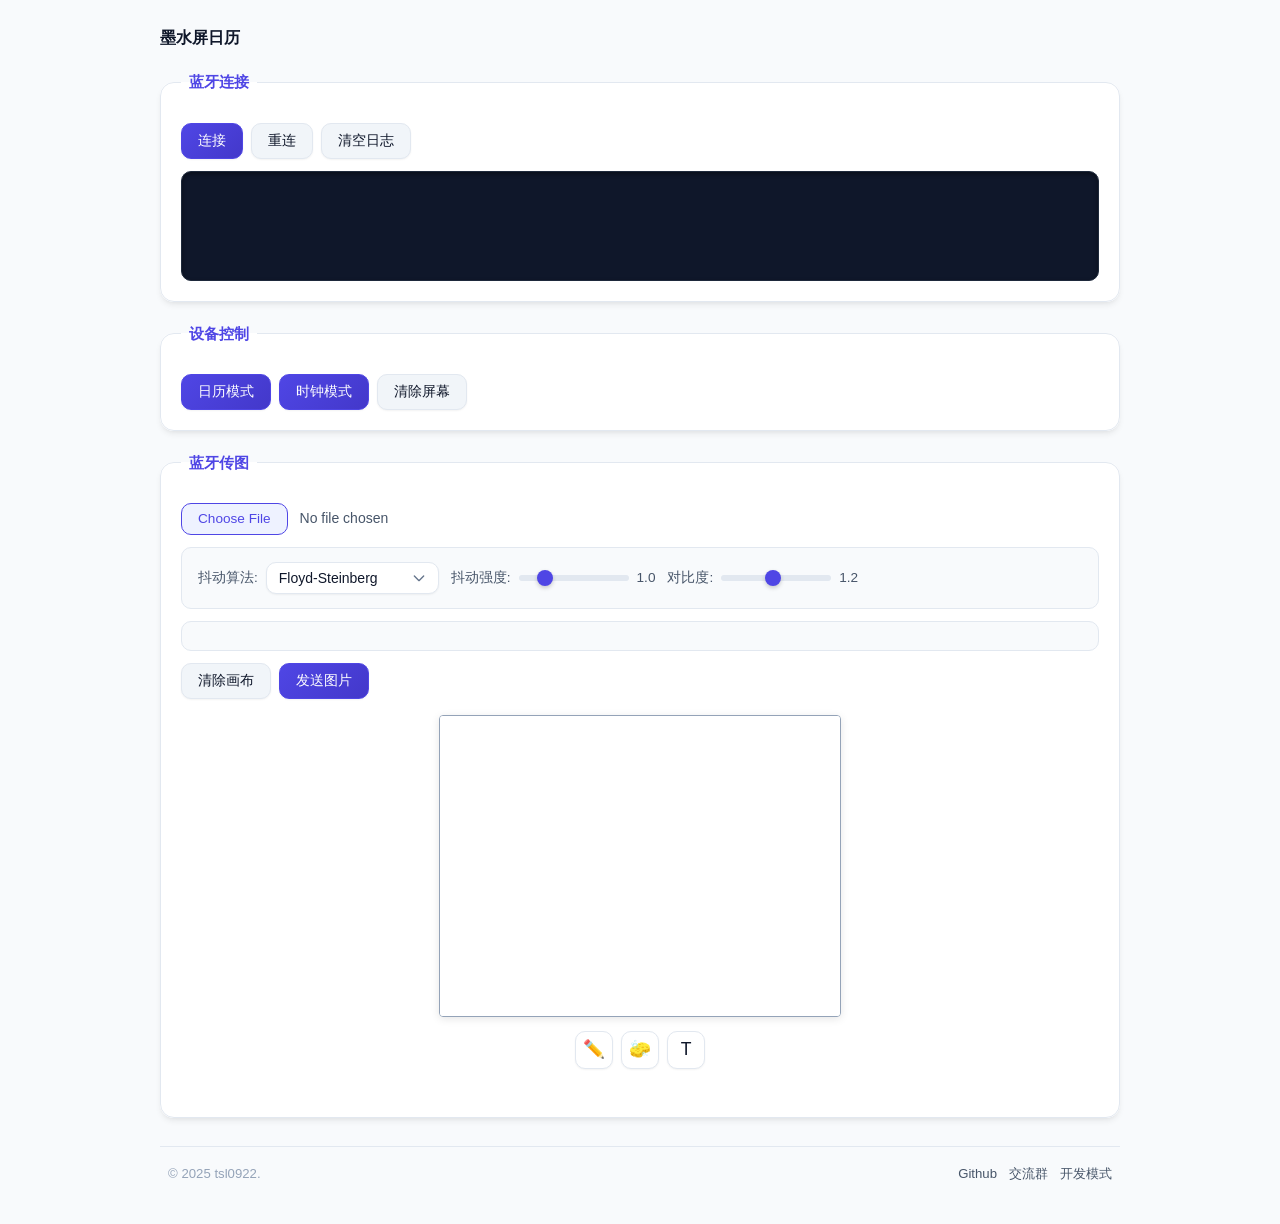
==== commit 29e511a3: "add rle support" ====
--- a/html/index.html
+++ b/html/index.html
@@ -1,48 +1,27 @@
 <!doctype html>
-<html lang="zh-CN">
+<html lang="en">
 
 <head>
 	<meta charset="utf-8">
 	<meta name="viewport" content="width=device-width, initial-scale=1">
-	<title>墨水屏日历 & 蓝牙控制台</title>
+	<title>墨水屏日历</title>
 	<link rel="shortcut icon" type="image/png" href="favicon.png">
 	<link rel="stylesheet" href="css/main.css?v=20251109">
 </head>
 
 <body>
 	<div class="main">
-		<!-- Header Navbar -->
-		<header class="app-header">
-			<div class="app-title-group">
-				<div class="app-icon">
-					<svg viewBox="0 0 24 24">
-						<path d="M19 3H5c-1.1 0-2 .9-2 2v14c0 1.1.9 2 2 2h14c1.1 0 2-.9 2-2V5c0-1.1-.9-2-2-2zm0 16H5V5h14v14zM7 10h2v7H7zm4-3h2v10h-2zm4 5h2v5h-2z"/>
-					</svg>
-				</div>
-				<div>
-					<h3 class="app-title">墨水屏日历</h3>
-				</div>
-			</div>
-			<div class="app-badge">
-				<span class="status-dot"></span>
-				<span id="header-status-text">蓝牙状态: 待连接</span>
-			</div>
-		</header>
-
-		<!-- Card 1: 蓝牙连接 -->
+		<h3>墨水屏日历</h3>
 		<fieldset>
-			<legend>
-				<svg viewBox="0 0 24 24"><path d="M17.71 7.71L12 2h-1v7.59L6.41 5 5 6.41 10.59 12 5 17.59 6.41 19 11 14.41V22h1l5.71-5.71-4.3-4.29 4.3-4.29zM13 5.83l1.88 1.88L13 9.59V5.83zm1.88 10.46L13 18.17v-3.76l1.88 1.88z"/></svg>
-				蓝牙连接
-			</legend>
-			<div class="flex-container">
-				<div class="flex-group">
-					<button id="connectbutton" type="button" class="primary" onclick="preConnect()">连接设备</button>
-					<button id="reconnectbutton" type="button" class="secondary" onclick="reConnect()">重新连接</button>
+			<legend>蓝牙连接</legend>
+			<div class="flex-container">
+				<div class="flex-group">
+					<button id="connectbutton" type="button" class="primary" onclick="preConnect()">连接</button>
+					<button id="reconnectbutton" type="button" class="secondary" onclick="reConnect()">重连</button>
 					<button type="button" class="secondary" onclick="clearLog()">清空日志</button>
 				</div>
 				<div class="flex-group right debug">
-					<label for="epddriver">驱动型号</label>
+					<label for="epddriver">驱动</label>
 					<select id="epddriver" onchange="updateDitcherOptions()">
 						<option value="01" data-color="blackWhiteColor" data-size="4.2_400_300">4.2寸 (黑白, UC8176)</option>
 						<option value="03" data-color="threeColor" data-size="4.2_400_300">4.2寸 (三色, UC8176)</option>
@@ -67,13 +46,8 @@
 			</div>
 			<div class="log-container" id="log"></div>
 		</fieldset>
-
-		<!-- Card 2: 设备控制 -->
 		<fieldset>
-			<legend>
-				<svg viewBox="0 0 24 24"><path d="M19.14 12.94c.04-.3.06-.61.06-.94 0-.32-.02-.64-.07-.94l2.03-1.58c.18-.14.23-.41.12-.61l-1.92-3.32c-.12-.22-.37-.29-.59-.22l-2.39.96c-.5-.38-1.03-.7-1.62-.94l-.36-2.54c-.04-.24-.24-.41-.48-.41h-3.84c-.24 0-.43.17-.47.41l-.36 2.54c-.59.24-1.13.57-1.62.94l-2.39-.96c-.22-.08-.47 0-.59.22L2.74 8.87c-.12.21-.08.47.12.61l2.03 1.58c-.05.3-.09.63-.09.94s.02.64.07.94l-2.03 1.58c-.18.14-.23.41-.12.61l1.92 3.32c.12.22.37.29.59.22l2.39-.96c.5.38 1.03.7 1.62.94l.36 2.54c.05.24.24.41.48.41h3.84c.24 0 .44-.17.47-.41l.36-2.54c.59-.24 1.13-.56 1.62-.94l2.39.96c.22.08.47 0 .59-.22l1.92-3.32c.12-.22.07-.47-.12-.61l-2.01-1.58zM12 15.5c-1.93 0-3.5-1.57-3.5-3.5s1.57-3.5 3.5-3.5 3.5 1.57 3.5 3.5-1.57 3.5-3.5 3.5z"/></svg>
-				设备控制
-			</legend>
+			<legend>设备控制</legend>
 			<div class="flex-container">
 				<div class="flex-group">
 					<button id="calendarmodebutton" type="button" class="primary" onclick="syncTime(1)">日历模式</button>
@@ -81,23 +55,16 @@
 					<button id="clearscreenbutton" type="button" class="secondary" onclick="clearScreen()">清除屏幕</button>
 				</div>
 				<div class="flex-group right debug">
-					<input type="text" id="cmdTXT" value="" placeholder="自定义命令">
+					<input type="text" id="cmdTXT" value="">
 					<button id="sendcmdbutton" type="button" class="primary" onclick="sendcmd()">发送命令</button>
 				</div>
 			</div>
 		</fieldset>
-
-		<!-- Card 3: 蓝牙传图与画板 -->
 		<fieldset>
-			<legend>
-				<svg viewBox="0 0 24 24"><path d="M21 19V5c0-1.1-.9-2-2-2H5c-1.1 0-2 .9-2 2v14c0 1.1.9 2 2 2h14c1.1 0 2-.9 2-2zM8.5 13.5l2.5 3.01L14.5 12l4.5 6H5l3.5-4.5z"/></svg>
-				蓝牙传图 & 工作台
-			</legend>
-			
+			<legend>蓝牙传图</legend>
 			<div class="flex-container">
 				<input type="file" id="imageFile" accept=".png,.jpg,.bmp,.webp,.jpeg" onchange="updateImage()">
 			</div>
-
 			<div class="flex-container options">
 				<div class="flex-group debug">
 					<label for="canvasSize">画布尺寸:</label>
@@ -161,34 +128,26 @@
 					<label id="ditherContrastValue">1.2</label>
 				</div>
 			</div>
-
-			<div class="flex-container options debug">
-				<div class="flex-group">
+			<div class="flex-container options">
+				<div class="flex-group debug">
 					<label for="mtusize">MTU:</label>
 					<input type="number" id="mtusize" value="20" min="0" max="255">
 					<label for="interleavedcount">确认间隔:</label>
 					<input type="number" id="interleavedcount" value="50" min="0" max="500">
 				</div>
 			</div>
-
 			<div class="status-bar"><b>状态：</b><span id="status"></span></div>
-
 			<div class="flex-container">
 				<div class="flex-group">
 					<button type="button" class="secondary debug" onclick="rotateCanvas()">旋转画布</button>
 					<button type="button" class="secondary" onclick="clearCanvas()">清除画布</button>
 					<button type="button" class="secondary debug" onclick="downloadDataArray()">下载数组</button>
-					<button id="sendimgbutton" type="button" class="primary" onclick="sendimg()">发送图片至墨水屏</button>
-				</div>
-			</div>
-
-			<!-- Canvas Editor Wrapper -->
+					<button id="sendimgbutton" type="button" class="primary" onclick="sendimg()">发送图片</button>
+				</div>
+			</div>
 			<div class="canvas-container">
 				<div class="canvas-title"></div>
-				<div class="canvas-wrapper">
-					<canvas id="canvas" width="400" height="300"></canvas>
-				</div>
-				
+				<canvas id="canvas" width="400" height="300"></canvas>
 				<div class="flex-container canvas-tools">
 					<div class="flex-group tool-buttons">
 						<button id="brush-mode" title="画笔" class="tool-button">✏️</button>
@@ -198,7 +157,6 @@
 						<button id="redo-btn" title="重做 (Ctrl+Y)" class="tool-button hide">↷</button>
 					</div>
 				</div>
-
 				<div class="flex-container canvas-tools">
 					<div class="flex-group brush-tools">
 						<label for="brush-color">颜色:</label>
@@ -211,10 +169,9 @@
 							<option value="#FFFFFF">白色</option>
 						</select>
 						<label for="brush-size">粗细:</label>
-						<input type="number" id="brush-size" value="2" min="1" max="100" style="width: 70px;">
-					</div>
-				</div>
-
+						<input type="number" id="brush-size" value="2" min="1" max="100">
+					</div>
+				</div>
 				<div class="flex-container canvas-tools">
 					<div class="flex-group text-tools">
 						<label for="font-family">字体:</label>
@@ -247,12 +204,13 @@
 							<option value="Source Han Sans CN">思源黑体</option>
 							<option value="Source Han Serif SC">思源宋体</option>
 							<option value="WenQuanYi Micro Hei">文泉驿微米黑</option>
+							</optgroup>
 						</select>
 						<label for="font-size">大小:</label>
-						<input type="number" id="font-size" value="16" min="1" max="100" style="width: 70px;">
+						<input type="number" id="font-size" value="16" min="1" max="100">
 					</div>
 					<div class="flex-group text-tools">
-						<input type="text" id="text-input" placeholder="输入文字" style="width:160px">
+						<input type="text" id="text-input" placeholder="输入文字" style="width:150px">
 						<button id="text-bold" title="粗体">B</button>
 						<button id="text-italic" title="斜体">I</button>
 						<button id="add-text-btn" class="primary">添加文字</button>
@@ -264,28 +222,25 @@
 						<button id="crop-move-up" title="上移">⇧</button>
 						<button id="crop-move-down" title="下移">⇩</button>
 						<button id="crop-move-right" title="右移">⇨</button>
-						<button class="primary" onclick="applyDither()">完成裁剪</button>
+						<button class="primary" onclick="applyDither()">完成</button>
 					</div>
 				</div>
 			</div>
 		</fieldset>
-
-		<!-- Footer -->
-		<footer class="footer">
+		<div class="footer">
 			<span class="copy">&copy; 2025 tsl0922.</span>
 			<span class="links">
-				<a href="https://github.com/tsl0922/EPD-nRF5" target="_blank" rel="noopener">Github</a>
+				<a href="https://github.com/tsl0922/EPD-nRF5">Github</a>
 				<a href="https://qm.qq.com/q/SckzhfDxuu" onclick="return confirm('本群是此开源固件作者的技术交流群\n如果你购买了成品，请找卖家提供售后！')">交流群</a>
 				<a href="?debug=true" id="debug-toggle">开发模式</a>
 			</span>
-		</footer>
+		</div>
 	</div>
-
-	<!-- Scripts -->
-	<script type="text/javascript" src="js/dithering.js?v=20251109"></script>
-	<script type="text/javascript" src="js/paint.js?v=20251109"></script>
-	<script type="text/javascript" src="js/crop.js?v=20251109"></script>
-	<script type="text/javascript" src="js/main.js?v=20251109"></script>
+	<script type="text/javascript" src="js/dithering.js"></script>
+	<script type="text/javascript" src="js/rle.js"></script>
+	<script type="text/javascript" src="js/paint.js"></script>
+	<script type="text/javascript" src="js/crop.js"></script>
+	<script type="text/javascript" src="js/main.js"></script>
 	<script>
 		var _hmt = _hmt || [];
 		(function () {
